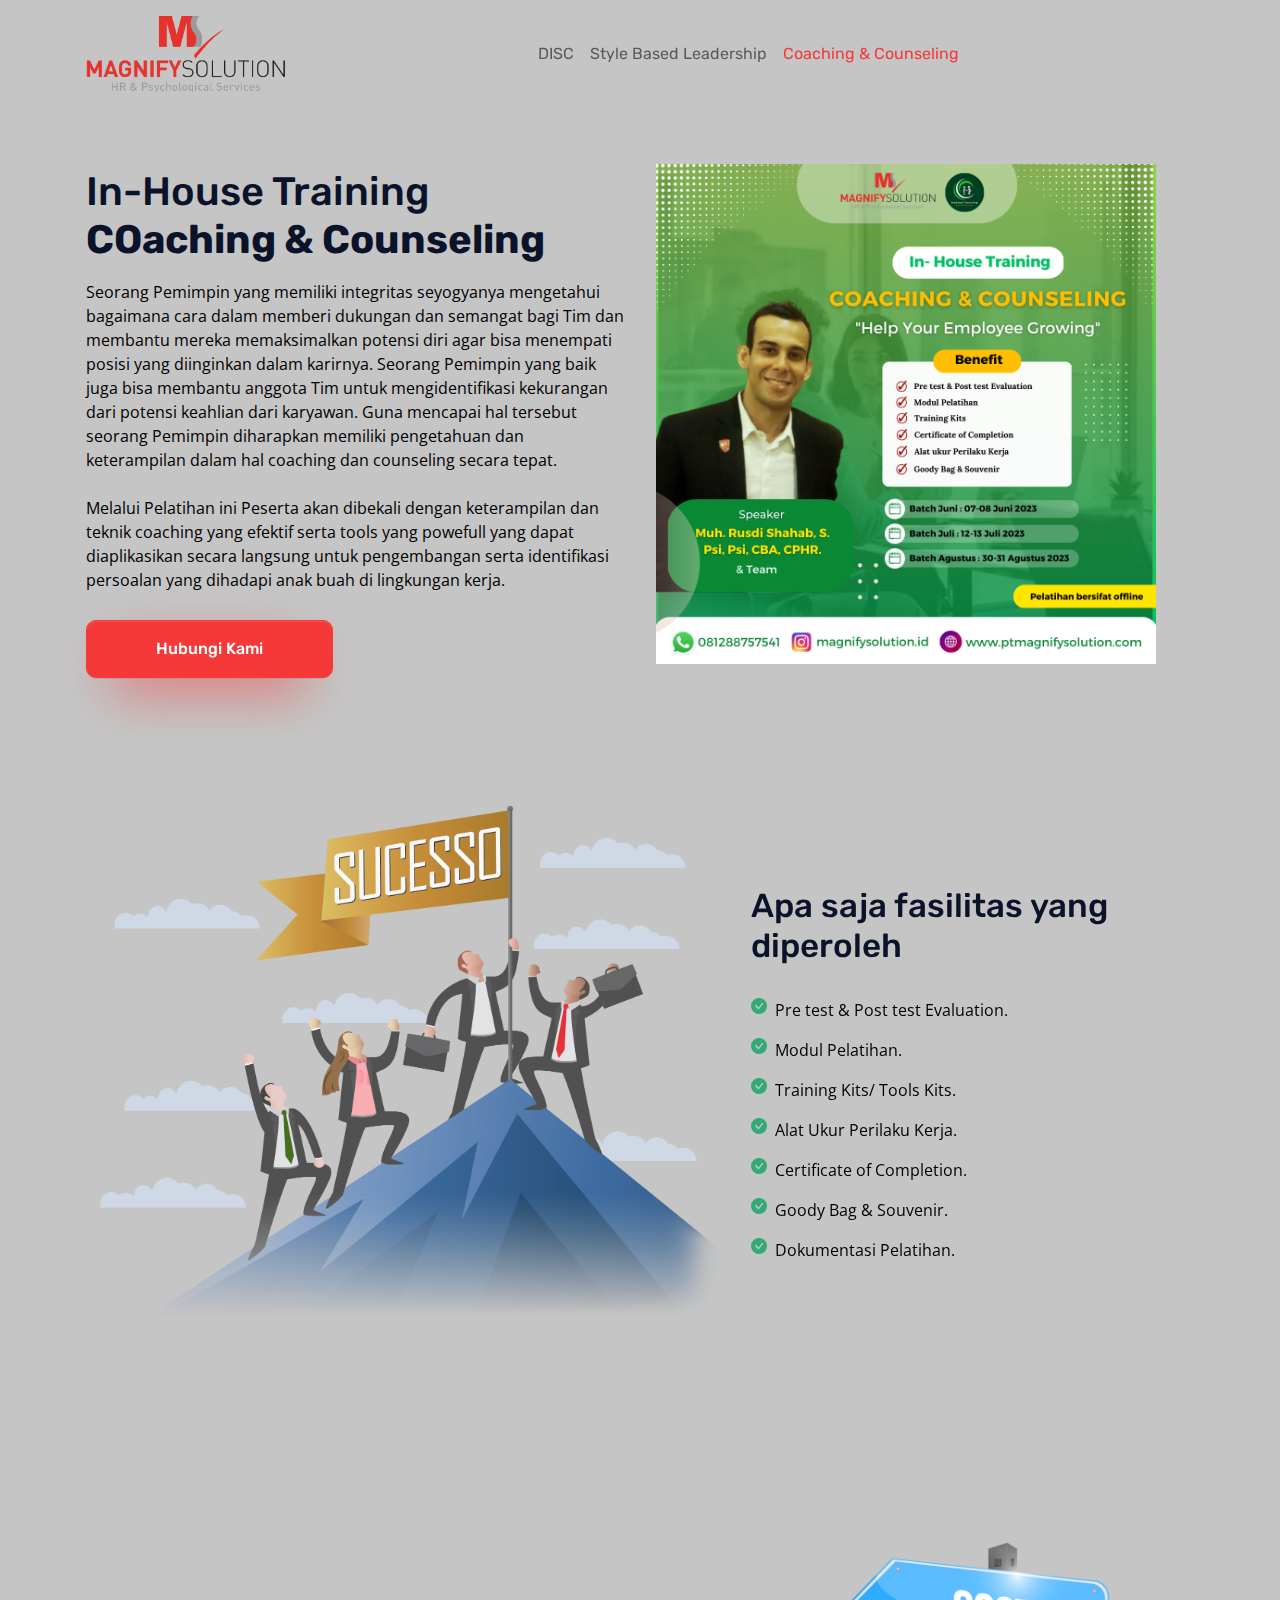
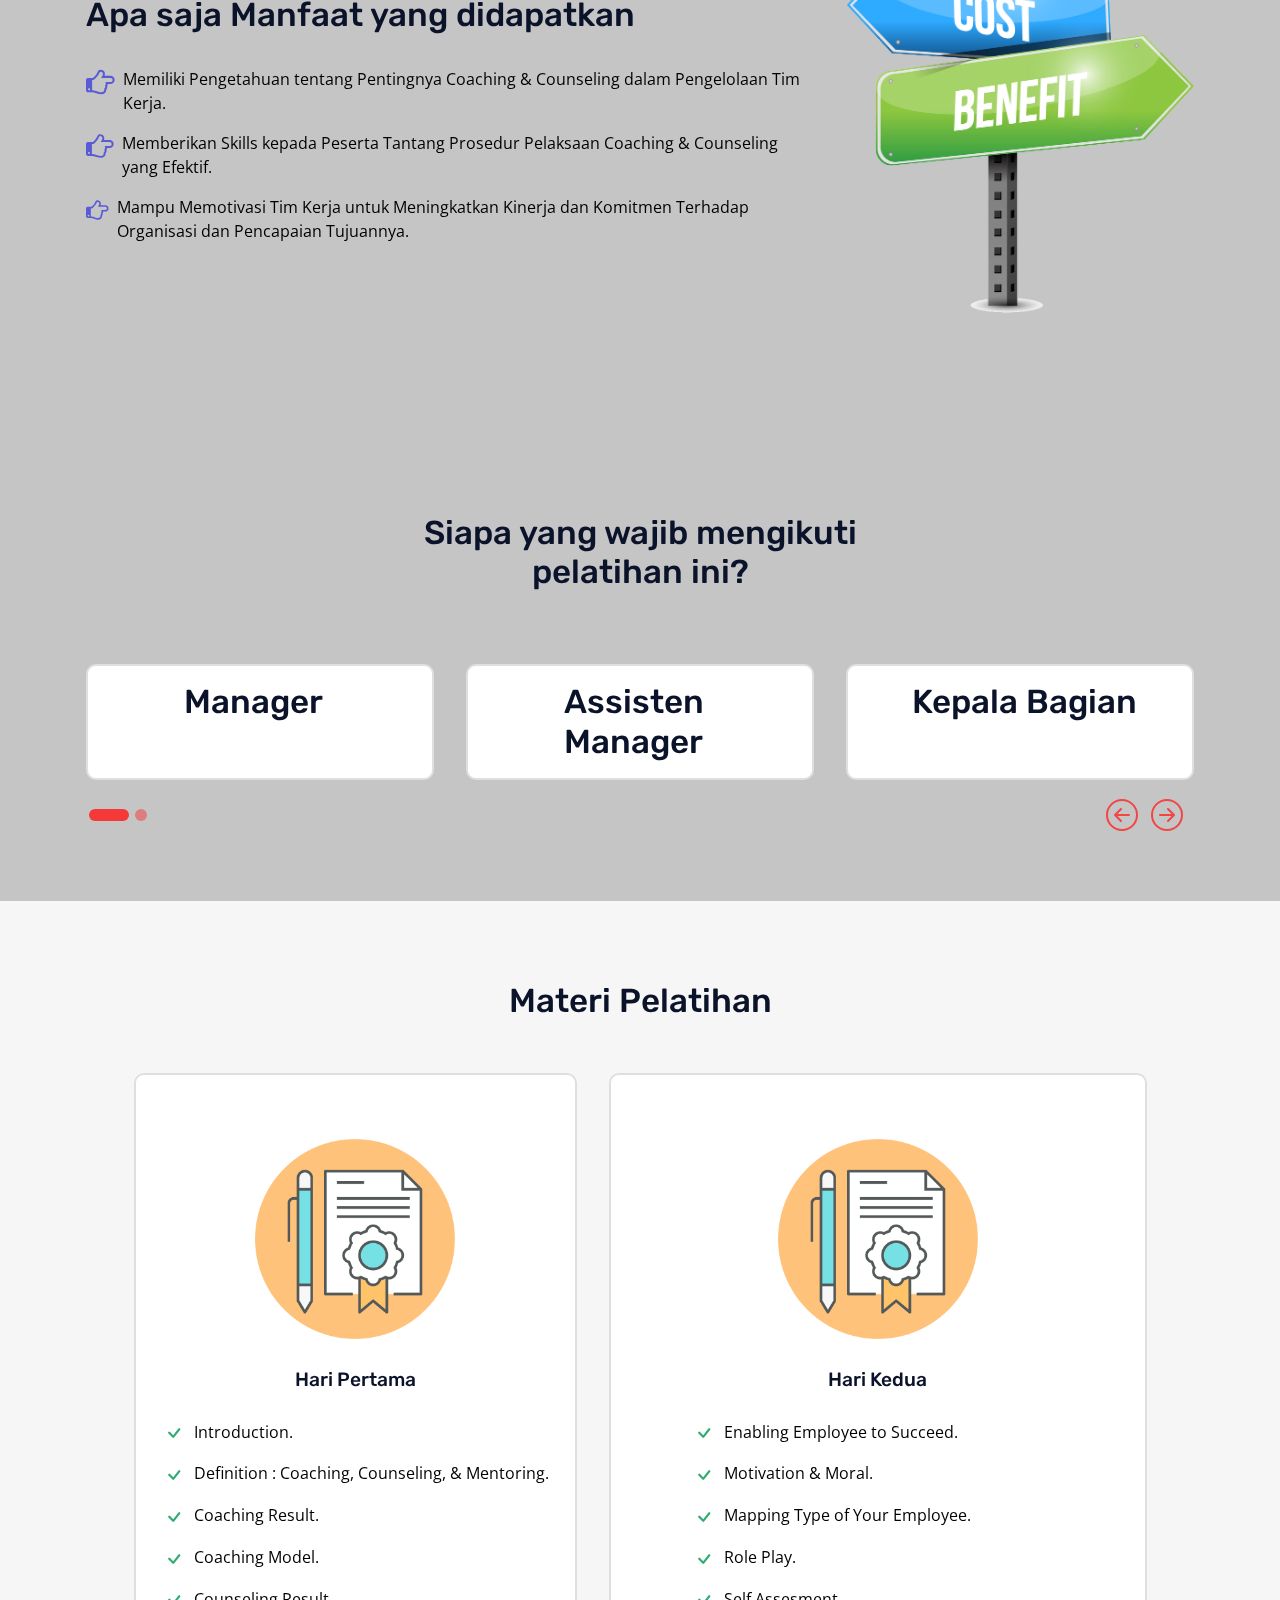
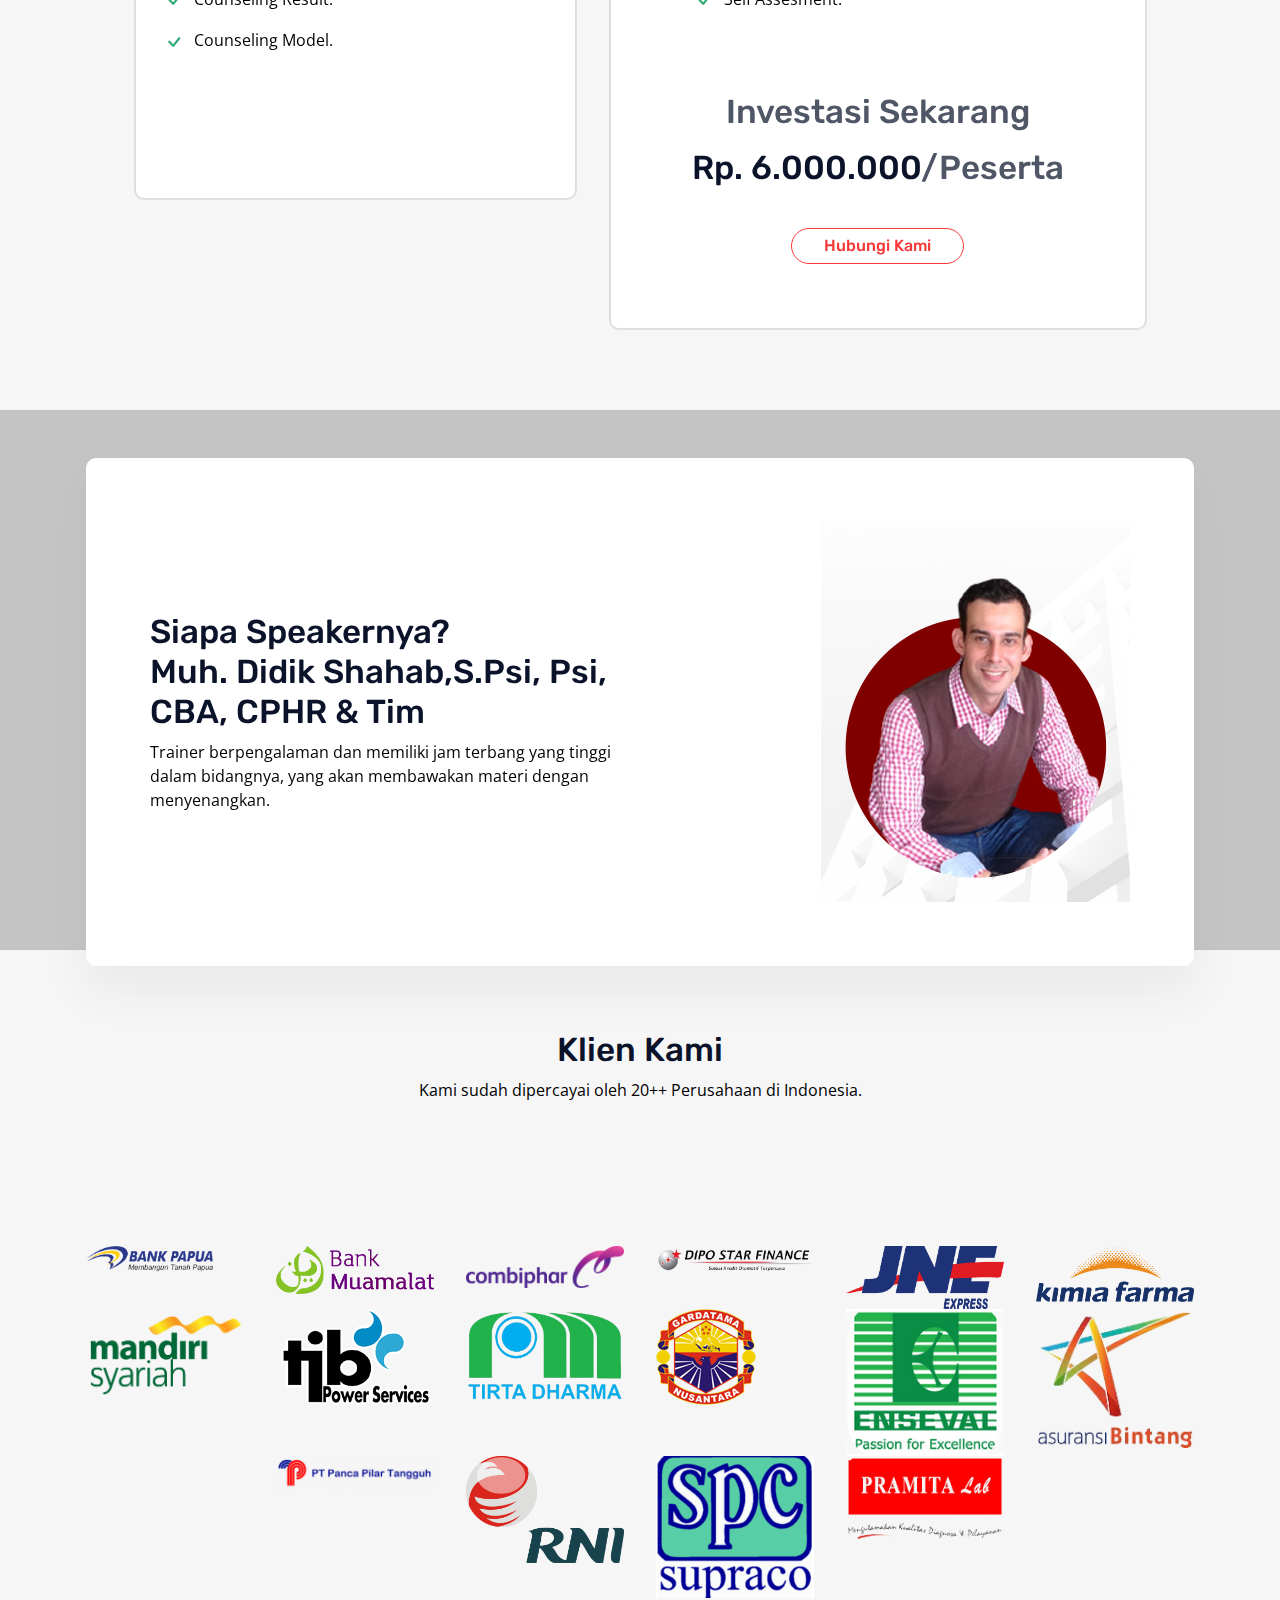
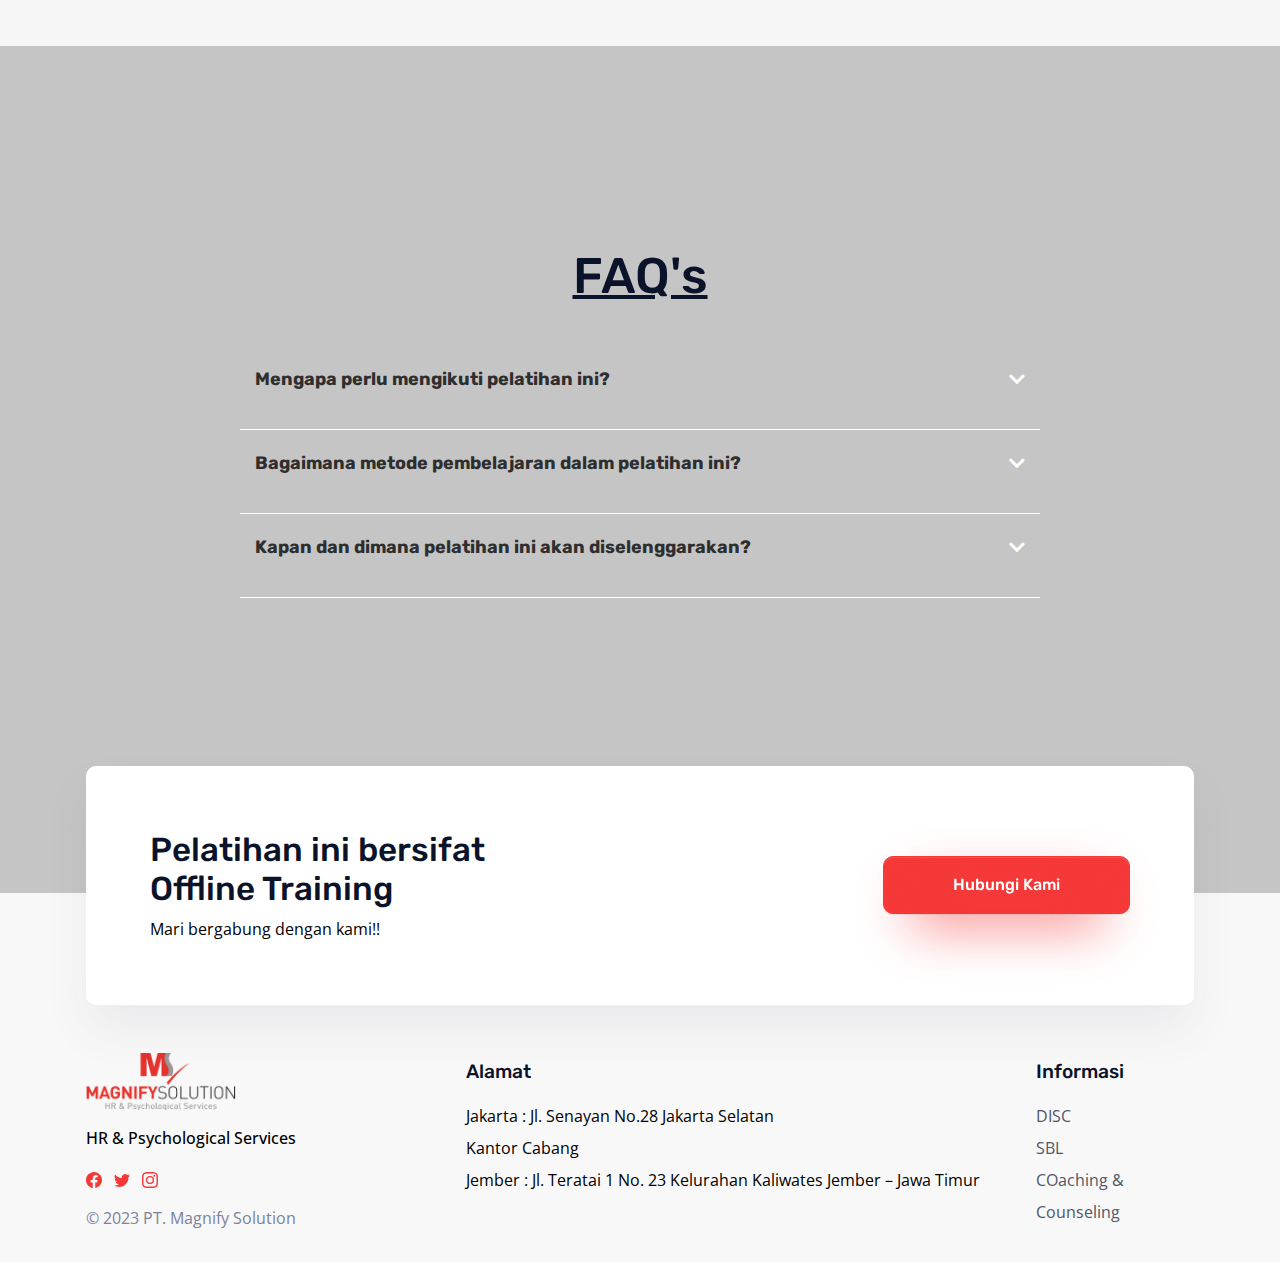
==== cc.html @ 86e36650 "one" ====
<!DOCTYPE html>
<html lang="en-US" dir="ltr">

<head>
  <meta charset="utf-8">
  <meta http-equiv="X-UA-Compatible" content="IE=edge">
  <meta name="viewport" content="width=device-width, initial-scale=1">


  <!-- ===============================================-->
  <!--    Document Title-->
  <!-- ===============================================-->
  <title>PT. Magnify Solution | HR & Psychological Services</title>


  <!-- ===============================================-->
  <!--    Favicons-->
  <!-- ===============================================-->
  <!-- fontawasome cdn -->
  <link rel="stylesheet" href="https://cdnjs.cloudflare.com/ajax/libs/font-awesome/5.15.1/css/all.min.css" />
  <!-- google font -->
  <link href="https://fonts.googleapis.com/css2?family=Open+Sans&display=swap" rel="stylesheet">
  <link rel="apple-touch-icon" sizes="180x180" href="assets/img/favicons/apple-touch-icon.png">
  <link rel="icon" type="image/png" sizes="32x32" href="assets/img/favicons/favicon-32x32.png">
  <link rel="icon" type="image/png" sizes="16x16" href="assets/img/favicons/favicon-16x16.png">
  <link rel="shortcut icon" type="image/x-icon" href="assets/img/favicons/logo1.png">
  <link rel="manifest" href="assets/img/favicons/manifest.json">
  <meta name="msapplication-TileImage" content="assets/img/favicons/mstile-150x150.png">
  <meta name="theme-color" content="#ffffff">


  <!-- ===============================================-->
  <!--    Stylesheets-->
  <!-- ===============================================-->
  <link href="assets/css/theme.css" rel="stylesheet" />
  <link rel="stylesheet" href="assets/css/style.css">

</head>


  <body>
    <!-- ===============================================-->
    <!--    Main Content-->
    <!-- ===============================================-->
    <main class="main" id="top">
      <nav class="navbar navbar-expand-lg navbar-light fixed-top py-3" data-navbar-on-scroll="data-navbar-on-scroll">
        <div class="container"><a class="navbar-brand" href="#"><img src="assets/img/icons/logo1.png" alt="" width="200" /></a><button class="navbar-toggler collapsed" type="button" data-bs-toggle="collapse" data-bs-target="#navbarSupportedContent" aria-controls="navbarSupportedContent" aria-expanded="false" aria-label="Toggle navigation"><span class="navbar-toggler-icon"></span></button>
          <div class="collapse navbar-collapse" id="navbarSupportedContent">
            <ul class="navbar-nav mx-auto border-bottom border-lg-bottom-0 pt-2 pt-lg-0">
              <li class="nav-item"><a class="nav-link" href="index.html">DISC</a></li>
              <li class="nav-item"><a class="nav-link"  href="sbl.html">Style Based Leadership</a></li>
              <li class="nav-item"><a class="nav-link active active" aria-current="page" href="cc.html">Coaching & Counseling </a></li>
            </ul>
          </div>
        </div>
      </nav>


      <!-- ============================================-->
      <!-- <section> begin ============================-->
      <section class="pb-6">

        <div class="container">
          <div class="row flex-center">
            
            <div class="col-md-7 col-lg-6 mt-5 text-center text-md-start">
              <h1 class="fw-medium">In-House Training <br> <span class="fw-bold">COaching & Counseling</span></h1>
              <p class="mt-3 mb-4">     Seorang Pemimpin yang memiliki integritas seyogyanya mengetahui bagaimana cara dalam memberi dukungan dan semangat bagi Tim dan membantu mereka memaksimalkan potensi diri agar bisa menempati posisi yang diinginkan dalam karirnya. Seorang Pemimpin yang baik juga bisa membantu anggota Tim untuk mengidentifikasi kekurangan dari potensi keahlian dari karyawan. Guna mencapai  hal tersebut seorang Pemimpin diharapkan memiliki pengetahuan dan keterampilan  dalam hal coaching dan counseling secara tepat. 
                <br> <br> Melalui Pelatihan ini Peserta akan dibekali dengan keterampilan dan teknik coaching yang efektif  serta tools yang powefull  yang dapat diaplikasikan secara langsung untuk pengembangan serta identifikasi persoalan yang dihadapi anak buah di lingkungan kerja. </p><a class="btn btn-lg btn-danger hover-top btn-glow" href="https://bit.ly/cs-magnifysolution">Hubungi Kami </a>
            </div>
            <div class="col-lg-6 col-md-5 mt-4 order-md-1"><img class="img-fluid" src="assets/img/illustrations/5.png" alt="" width="500px"  /></div>
          </div>
        </div>
        <!-- end of .container-->

      </section>
      <!-- <section> close ============================-->
      <!-- ============================================-->




      <!-- ============================================-->
      <!-- <section> begin ============================-->
      <!-- <section class="py-4">

        <div class="container">
          <div class="card py-5 border-0 shadow-sm">
            <div class="card-body">
              <div class="row">
                <div class="col-4">
                  <div class="border-end d-flex justify-content-md-center">
                    <div class="mx-2 mx-md-0 me-md-5">
                      <div class="badge badge-circle bg-soft-danger">
                        <svg class="bi bi-person-fill" xmlns="http://www.w3.org/2000/svg" width="24" height="24" fill="#F53838" viewBox="0 0 16 16">
                          <path d="M3 14s-1 0-1-1 1-4 6-4 6 3 6 4-1 1-1 1H3zm5-6a3 3 0 1 0 0-6 3 3 0 0 0 0 6z"></path>
                        </svg>
                      </div>
                    </div>
                    <div>
                      <p class="fw-bolder text-1000 mb-0">90+ </p>
                      <p class="mb-0">Users </p>
                    </div>
                  </div>
                </div>
                <div class="col-4">
                  <div class="border-end d-flex justify-content-md-center">
                    <div class="mx-2 mx-md-0 me-md-5">
                      <div class="badge badge-circle bg-soft-danger">
                        <svg class="bi bi-geo-alt-fill" xmlns="http://www.w3.org/2000/svg" width="24" height="24" fill="#F53838" viewBox="0 0 16 16">
                          <path d="M8 16s6-5.686 6-10A6 6 0 0 0 2 6c0 4.314 6 10 6 10zm0-7a3 3 0 1 1 0-6 3 3 0 0 1 0 6z"></path>
                        </svg>
                      </div>
                    </div>
                    <div>
                      <p class="fw-bolder text-1000 mb-0">30+ </p>
                      <p class="mb-0">Users </p>
                    </div>
                  </div>
                </div>
                <div class="col-4">
                  <div class="d-flex justify-content-md-center">
                    <div class="mx-2 mx-md-0 me-md-5">
                      <div class="badge badge-circle bg-soft-danger">
                        <svg class="bi bi-hdd-stack-fill" xmlns="http://www.w3.org/2000/svg" width="24" height="24" fill="#F53838" viewBox="0 0 16 16">
                          <path d="M2 9a2 2 0 0 0-2 2v1a2 2 0 0 0 2 2h12a2 2 0 0 0 2-2v-1a2 2 0 0 0-2-2H2zm.5 3a.5.5 0 1 1 0-1 .5.5 0 0 1 0 1zm2 0a.5.5 0 1 1 0-1 .5.5 0 0 1 0 1zM2 2a2 2 0 0 0-2 2v1a2 2 0 0 0 2 2h12a2 2 0 0 0 2-2V4a2 2 0 0 0-2-2H2zm.5 3a.5.5 0 1 1 0-1 .5.5 0 0 1 0 1zm2 0a.5.5 0 1 1 0-1 .5.5 0 0 1 0 1z"></path>
                        </svg>
                      </div>
                    </div>
                    <div>
                      <p class="fw-bolder text-1000 mb-0">50+ </p>
                      <p class="mb-0">Users </p>
                    </div>
                  </div>
                </div>
              </div>
            </div>
          </div>
        </div>
        end of .container -->

      </section>
      <!-- <section> close ============================-->
      <!-- ============================================-->




      <!-- ============================================-->
      <!-- <section> begin ============================-->
      <section class="pt-4 pt-md-6">

        <div class="container">
          <div class="row align-items-center">
            <div class="col-md-5 col-lg-7 text-lg-center"><img class="img-fluid mb-5 mb-md-0" src="assets/img/illustrations/2b.png" alt="" /></div>
            <div class="col-md-7 col-lg-5 text-center text-md-start">
              <h2>Apa saja fasilitas yang diperoleh</h2> <br>
              <div class="d-flex">
                <svg class="bi bi-check-circle-fill" xmlns="http://www.w3.org/2000/svg" width="16" height="16" fill="#2FAB73" viewBox="0 0 16 16">
                  <path d="M16 8A8 8 0 1 1 0 8a8 8 0 0 1 16 0zm-3.97-3.03a.75.75 0 0 0-1.08.022L7.477 9.417 5.384 7.323a.75.75 0 0 0-1.06 1.06L6.97 11.03a.75.75 0 0 0 1.079-.02l3.992-4.99a.75.75 0 0 0-.01-1.05z"></path>
                </svg>
                <p class="ms-2">Pre test & Post test Evaluation.</p>
              </div>
              <div class="d-flex">
                <svg class="bi bi-check-circle-fill" xmlns="http://www.w3.org/2000/svg" width="16" height="16" fill="#2FAB73" viewBox="0 0 16 16">
                  <path d="M16 8A8 8 0 1 1 0 8a8 8 0 0 1 16 0zm-3.97-3.03a.75.75 0 0 0-1.08.022L7.477 9.417 5.384 7.323a.75.75 0 0 0-1.06 1.06L6.97 11.03a.75.75 0 0 0 1.079-.02l3.992-4.99a.75.75 0 0 0-.01-1.05z"></path>
                </svg>
                <p class="ms-2">Modul Pelatihan.</p>
              </div>
              <div class="d-flex">
                <svg class="bi bi-check-circle-fill" xmlns="http://www.w3.org/2000/svg" width="16" height="16" fill="#2FAB73" viewBox="0 0 16 16">
                  <path d="M16 8A8 8 0 1 1 0 8a8 8 0 0 1 16 0zm-3.97-3.03a.75.75 0 0 0-1.08.022L7.477 9.417 5.384 7.323a.75.75 0 0 0-1.06 1.06L6.97 11.03a.75.75 0 0 0 1.079-.02l3.992-4.99a.75.75 0 0 0-.01-1.05z"></path>
                </svg>
                <p class="ms-2">Training Kits/ Tools Kits.</p>
              </div>
              <div class="d-flex">
                <svg class="bi bi-check-circle-fill" xmlns="http://www.w3.org/2000/svg" width="16" height="16" fill="#2FAB73" viewBox="0 0 16 16">
                  <path d="M16 8A8 8 0 1 1 0 8a8 8 0 0 1 16 0zm-3.97-3.03a.75.75 0 0 0-1.08.022L7.477 9.417 5.384 7.323a.75.75 0 0 0-1.06 1.06L6.97 11.03a.75.75 0 0 0 1.079-.02l3.992-4.99a.75.75 0 0 0-.01-1.05z"></path>
                </svg>
                <p class="ms-2">Alat Ukur Perilaku Kerja.</p>
              </div>
              <div class="d-flex">
                <svg class="bi bi-check-circle-fill" xmlns="http://www.w3.org/2000/svg" width="16" height="16" fill="#2FAB73" viewBox="0 0 16 16">
                  <path d="M16 8A8 8 0 1 1 0 8a8 8 0 0 1 16 0zm-3.97-3.03a.75.75 0 0 0-1.08.022L7.477 9.417 5.384 7.323a.75.75 0 0 0-1.06 1.06L6.97 11.03a.75.75 0 0 0 1.079-.02l3.992-4.99a.75.75 0 0 0-.01-1.05z"></path>
                </svg>
                <p class="ms-2">Certificate of Completion.</p>
              </div>
              <div class="d-flex">
                <svg class="bi bi-check-circle-fill" xmlns="http://www.w3.org/2000/svg" width="16" height="16" fill="#2FAB73" viewBox="0 0 16 16">
                  <path d="M16 8A8 8 0 1 1 0 8a8 8 0 0 1 16 0zm-3.97-3.03a.75.75 0 0 0-1.08.022L7.477 9.417 5.384 7.323a.75.75 0 0 0-1.06 1.06L6.97 11.03a.75.75 0 0 0 1.079-.02l3.992-4.99a.75.75 0 0 0-.01-1.05z"></path>
                </svg>
                <p class="ms-2">Goody Bag & Souvenir.</p>
              </div>
              <div class="d-flex">
                <svg class="bi bi-check-circle-fill" xmlns="http://www.w3.org/2000/svg" width="16" height="16" fill="#2FAB73" viewBox="0 0 16 16">
                  <path d="M16 8A8 8 0 1 1 0 8a8 8 0 0 1 16 0zm-3.97-3.03a.75.75 0 0 0-1.08.022L7.477 9.417 5.384 7.323a.75.75 0 0 0-1.06 1.06L6.97 11.03a.75.75 0 0 0 1.079-.02l3.992-4.99a.75.75 0 0 0-.01-1.05z"></path>
                </svg>
                <p class="ms-2">Dokumentasi Pelatihan.</p>
              </div>
            </div>
          </div>
        </div>
        <!-- end of .container-->

      </section>
      <!-- <section> close ============================-->
      <!-- ============================================-->

      <section class="pt-4 pt-md-6">

        <div class="container">
          <div class="row align-items-center">
            <div class="col-md-7 col-lg-8 text-md-start">
              <h2>Apa saja Manfaat yang didapatkan</h2> <br>
              <div class="d-flex">
                
                <svg xmlns="http://www.w3.org/2000/svg" width="30" height="30" viewBox="0 0 1792 1792" id="Hand">
                  <path d="M256 1344q0-26-19-45t-45-19-45 19-19 45 19 45 45 19 45-19 19-45zm1408-576q0-51-39-89.5t-89-38.5H960q0-20 15-48.5t33-55 33-68 15-84.5q0-67-44.5-97.5T896 256q-24 0-90 139-24 44-37 65-40 64-112 145-71 81-101 106-69 57-140 57h-32v640h32q72 0 167 32t193.5 64 179.5 32q189 0 189-167 0-26-5-56 30-16 47.5-52.5t17.5-73.5-18-69q53-50 53-119 0-25-10-55.5t-25-47.5h331q52 0 90-38t38-90zm128-1q0 105-75.5 181t-180.5 76h-169q-4 62-37 119 3 21 3 43 0 101-60 178 1 139-85 219.5T961 1664q-133 0-322-69-164-59-223-59H128q-53 0-90.5-37.5T0 1408V768q0-53 37.5-90.5T128 640h288q10 0 21.5-4.5t23.5-14 22.5-18 24-22.5 20.5-21.5 19-21.5 14-17q65-74 100-129 13-21 33-62t37-72 40.5-63 55-49.5T896 128q125 0 206.5 67t81.5 189q0 68-22 128h374q104 0 180 76t76 179z" fill="#595bd4" class="color000000 svgShape"></path></svg>
                <p class="ms-2">Memiliki Pengetahuan tentang Pentingnya Coaching & Counseling dalam Pengelolaan Tim Kerja.</p>
              </div>
              <div class="d-flex">
                <svg xmlns="http://www.w3.org/2000/svg" width="30" height="30" viewBox="0 0 1792 1792" id="Hand">
                  <path d="M256 1344q0-26-19-45t-45-19-45 19-19 45 19 45 45 19 45-19 19-45zm1408-576q0-51-39-89.5t-89-38.5H960q0-20 15-48.5t33-55 33-68 15-84.5q0-67-44.5-97.5T896 256q-24 0-90 139-24 44-37 65-40 64-112 145-71 81-101 106-69 57-140 57h-32v640h32q72 0 167 32t193.5 64 179.5 32q189 0 189-167 0-26-5-56 30-16 47.5-52.5t17.5-73.5-18-69q53-50 53-119 0-25-10-55.5t-25-47.5h331q52 0 90-38t38-90zm128-1q0 105-75.5 181t-180.5 76h-169q-4 62-37 119 3 21 3 43 0 101-60 178 1 139-85 219.5T961 1664q-133 0-322-69-164-59-223-59H128q-53 0-90.5-37.5T0 1408V768q0-53 37.5-90.5T128 640h288q10 0 21.5-4.5t23.5-14 22.5-18 24-22.5 20.5-21.5 19-21.5 14-17q65-74 100-129 13-21 33-62t37-72 40.5-63 55-49.5T896 128q125 0 206.5 67t81.5 189q0 68-22 128h374q104 0 180 76t76 179z" fill="#595bd4" class="color000000 svgShape"></path></svg>
                <p class="ms-2">Memberikan Skills kepada Peserta Tantang Prosedur Pelaksaan Coaching & Counseling yang Efektif.</p>
              </div>
              <div class="d-flex">
                <svg xmlns="http://www.w3.org/2000/svg" width="30" height="30" viewBox="0 0 1792 1792" id="Hand">
                  <path d="M256 1344q0-26-19-45t-45-19-45 19-19 45 19 45 45 19 45-19 19-45zm1408-576q0-51-39-89.5t-89-38.5H960q0-20 15-48.5t33-55 33-68 15-84.5q0-67-44.5-97.5T896 256q-24 0-90 139-24 44-37 65-40 64-112 145-71 81-101 106-69 57-140 57h-32v640h32q72 0 167 32t193.5 64 179.5 32q189 0 189-167 0-26-5-56 30-16 47.5-52.5t17.5-73.5-18-69q53-50 53-119 0-25-10-55.5t-25-47.5h331q52 0 90-38t38-90zm128-1q0 105-75.5 181t-180.5 76h-169q-4 62-37 119 3 21 3 43 0 101-60 178 1 139-85 219.5T961 1664q-133 0-322-69-164-59-223-59H128q-53 0-90.5-37.5T0 1408V768q0-53 37.5-90.5T128 640h288q10 0 21.5-4.5t23.5-14 22.5-18 24-22.5 20.5-21.5 19-21.5 14-17q65-74 100-129 13-21 33-62t37-72 40.5-63 55-49.5T896 128q125 0 206.5 67t81.5 189q0 68-22 128h374q104 0 180 76t76 179z" fill="#595bd4" class="color000000 svgShape"></path></svg>
                <p class="ms-2">Mampu Memotivasi Tim Kerja untuk Meningkatkan Kinerja dan Komitmen Terhadap Organisasi dan Pencapaian Tujuannya.</p>
              </div>
            </div>
            <div class="col-md-5 col-lg-4 text-lg-center"><img class="img-fluid mb-5 mb-md-0" src="assets/img/illustrations/2a.png" alt="" /></div>
          </div>
        </div>
        <!-- end of .container-->
     
      </section>
      <!-- <section> close ============================-->
      <!-- ============================================-->

<!-- ============================================-->
      <!-- <section> begin ============================-->
        <section class="py-7">

          <div class="container">
            <div class="row flex-center">
              <div class="col-md-8 col-lg-5 text-center">
                <h2>Siapa yang wajib mengikuti pelatihan ini?</h2>
              </div>
            </div>
            <div class="carousel slide pt-6" id="carouselExampleDark" data-bs-ride="carousel">
              <div class="carousel-inner">
                <div class="carousel-item active" data-bs-interval="10000">
                  <div class="row h-100">
                    
                    <div class="col-md-4 mb-3 mb-md-0">
                      <div class="card h-100">
                        <div class="card-body">
                              <div class="flex-10 ms-7">
                                <h2 class="mb-0 fs--8 text-1000 fw-medium">Manager</h2>
                              </div>
                        </div>
                      </div>
                    </div>

                    <div class="col-md-4 mb-3 mb-md-0">
                      <div class="card h-100">
                        <div class="card-body">
                              <div class="flex-10 ms-7">
                                <h2 class="mb-0 fs--8 text-1000 fw-medium">Assisten Manager</h2>
                              </div>
                        </div>
                      </div>
                    </div>

                    <div class="col-md-4 mb-3 mb-md-0">
                      <div class="card h-100">
                        <div class="card-body">
                              <div class="flex-10 ms-5">
                                <h2 class="mb-0 fs--8 text-1000 fw-medium">Kepala Bagian</h2>
                              </div>
                        </div>
                      </div>
                    </div>
                    
                  </div>
                </div>
                <div class="carousel-item" data-bs-interval="2000">
                  <div class="row h-100">

                    <div class="col-md-4 mb-3 mb-md-0">
                      <div class="card h-100">
                        <div class="card-body">
                              <div class="flex-10 ms-8">
                                <h2 class="mb-0 fs--8 text-1000 fw-medium">HRD</h2>
                              </div>
                        </div>
                      </div>
                    </div>

                    <div class="col-md-4 mb-3 mb-md-0">
                      <div class="card h-100">
                        <div class="card-body">
                              <div class="flex-10 ms-7">
                                <h2 class="mb-0 fs--8 text-1000 fw-medium">Supervisor</h2>
                              </div>
                        </div>
                      </div>
                    </div>

                    <div class="col-md-4 mb-3 mb-md-0">
                      <div class="card h-100">
                        <div class="card-body">
                              <div class="flex-10 ms-7">
                                <h2 class="mb-0 fs--8 text-1000 fw-medium">Karyawan</h2>
                              </div>
                        </div>
                      </div>
                    </div>

                  </div>
                </div>
                
              </div>
              <div class="row px-3 px-md-0 mt-4">
                <div class="col-6 position-relative">
                  <ol class="carousel-indicators">
                    <li class="active" data-bs-target="#carouselExampleDark" data-bs-slide-to="0"></li>
                    <li data-bs-target="#carouselExampleDark" data-bs-slide-to="1"></li>
                  </ol>
                </div>
                <div class="col-6 position-relative"><a class="carousel-control-prev carousel-icon z-index-2" href="#carouselExampleDark" role="button" data-bs-slide="prev"><span class="carousel-control-prev-icon" aria-hidden="true"></span><span class="visually-hidden">Previous</span></a><a class="carousel-control-next carousel-icon z-index-2" href="#carouselExampleDark" role="button" data-bs-slide="next"><span class="carousel-control-next-icon" aria-hidden="true"></span><span class="visually-hidden">Next</span></a></div>
              </div>
            </div>
          </div>
          <!-- end of .container-->
  
        </section>
        <!-- <section> close ============================-->
        <!-- ============================================-->

      <!-- ============================================-->
      <!-- <section> begin ============================-->
      <section class="bg-100 py-7">

        <div class="container-lg">
          <div class="row justify-content-center">
            <div class="col-md-8 col-lg-5 text-center mb-3">
              <h2>Materi Pelatihan</h2>
            </div>
          </div>
          <div class="row h-100 justify-content-center">

            <div class="col-md-5 pt-4 px-md-2 px-lg-3">
              <div class="card h-230">
                <div class="card-body d-flex flex-column justify-content-around mx-auto">
                  <div class="text-center pt-5"><img class="img-fluid" src="assets/img/icons/pricing1.png" width="200" alt="" />
                    <h5 class="my-4">Hari Pertama</h5>
                  </div>
                  <ul class="list-unstyled">
                    <li class="mb-3"><span class="me-2">
                        <svg class="bi bi-check" xmlns="http://www.w3.org/2000/svg" width="24" height="24" fill="#2FAB73" viewBox="0 0 16 16">
                          <path d="M10.97 4.97a.75.75 0 0 1 1.07 1.05l-3.99 4.99a.75.75 0 0 1-1.08.02L4.324 8.384a.75.75 0 1 1 1.06-1.06l2.094 2.093 3.473-4.425a.267.267 0 0 1 .02-.022z"></path>
                        </svg></span>Introduction.
                    </li>
                    <li class="mb-3"><span class="me-2">
                        <svg class="bi bi-check" xmlns="http://www.w3.org/2000/svg" width="24" height="24" fill="#2FAB73" viewBox="0 0 16 16">
                          <path d="M10.97 4.97a.75.75 0 0 1 1.07 1.05l-3.99 4.99a.75.75 0 0 1-1.08.02L4.324 8.384a.75.75 0 1 1 1.06-1.06l2.094 2.093 3.473-4.425a.267.267 0 0 1 .02-.022z"></path>
                        </svg></span>Definition : Coaching, Counseling, & Mentoring.
                    </li>
                    <li class="mb-3"><span class="me-2">
                        <svg class="bi bi-check" xmlns="http://www.w3.org/2000/svg" width="24" height="24" fill="#2FAB73" viewBox="0 0 16 16">
                          <path d="M10.97 4.97a.75.75 0 0 1 1.07 1.05l-3.99 4.99a.75.75 0 0 1-1.08.02L4.324 8.384a.75.75 0 1 1 1.06-1.06l2.094 2.093 3.473-4.425a.267.267 0 0 1 .02-.022z"></path>
                        </svg></span>Coaching Result.
                    </li>
                    <li class="mb-3"><span class="me-2">
                      <svg class="bi bi-check" xmlns="http://www.w3.org/2000/svg" width="24" height="24" fill="#2FAB73" viewBox="0 0 16 16">
                        <path d="M10.97 4.97a.75.75 0 0 1 1.07 1.05l-3.99 4.99a.75.75 0 0 1-1.08.02L4.324 8.384a.75.75 0 1 1 1.06-1.06l2.094 2.093 3.473-4.425a.267.267 0 0 1 .02-.022z"></path>
                      </svg></span>Coaching Model.
                  </li>
                  <li class="mb-3"><span class="me-2">
                    <svg class="bi bi-check" xmlns="http://www.w3.org/2000/svg" width="24" height="24" fill="#2FAB73" viewBox="0 0 16 16">
                      <path d="M10.97 4.97a.75.75 0 0 1 1.07 1.05l-3.99 4.99a.75.75 0 0 1-1.08.02L4.324 8.384a.75.75 0 1 1 1.06-1.06l2.094 2.093 3.473-4.425a.267.267 0 0 1 .02-.022z"></path>
                    </svg></span>Counseling Result.
                </li>
                <li class="mb-3"><span class="me-2">
                  <svg class="bi bi-check" xmlns="http://www.w3.org/2000/svg" width="24" height="24" fill="#2FAB73" viewBox="0 0 16 16">
                    <path d="M10.97 4.97a.75.75 0 0 1 1.07 1.05l-3.99 4.99a.75.75 0 0 1-1.08.02L4.324 8.384a.75.75 0 1 1 1.06-1.06l2.094 2.093 3.473-4.425a.267.267 0 0 1 .02-.022z"></path>
                  </svg></span>Counseling Model.
              </li>
                  </ul>
                  <div class="text-center my-5">
                    
                  </div>
                </div>
              </div>
            </div>

            <div class="col-md-6 pt-4 px-md-2 px-lg-3">
              <div class="card h-280">
                <div class="card-body d-flex flex-column justify-content-around mx-auto">
                  <div class="text-center pt-5"><img class="img-fluid" src="assets/img/icons/pricing1.png" width="200" alt="" />
                    <h5 class="my-4">Hari Kedua</h5>
                  </div>
                  <ul class="list-unstyled">
                    <li class="mb-3"><span class="me-2">
                        <svg class="bi bi-check" xmlns="http://www.w3.org/2000/svg" width="24" height="24" fill="#2FAB73" viewBox="0 0 16 16">
                          <path d="M10.97 4.97a.75.75 0 0 1 1.07 1.05l-3.99 4.99a.75.75 0 0 1-1.08.02L4.324 8.384a.75.75 0 1 1 1.06-1.06l2.094 2.093 3.473-4.425a.267.267 0 0 1 .02-.022z"></path>
                        </svg></span>Enabling Employee to Succeed.
                    </li>
                    <li class="mb-3"><span class="me-2">
                        <svg class="bi bi-check" xmlns="http://www.w3.org/2000/svg" width="24" height="24" fill="#2FAB73" viewBox="0 0 16 16">
                          <path d="M10.97 4.97a.75.75 0 0 1 1.07 1.05l-3.99 4.99a.75.75 0 0 1-1.08.02L4.324 8.384a.75.75 0 1 1 1.06-1.06l2.094 2.093 3.473-4.425a.267.267 0 0 1 .02-.022z"></path>
                        </svg></span>Motivation & Moral.
                    </li>
                    <li class="mb-3"><span class="me-2">
                        <svg class="bi bi-check" xmlns="http://www.w3.org/2000/svg" width="24" height="24" fill="#2FAB73" viewBox="0 0 16 16">
                          <path d="M10.97 4.97a.75.75 0 0 1 1.07 1.05l-3.99 4.99a.75.75 0 0 1-1.08.02L4.324 8.384a.75.75 0 1 1 1.06-1.06l2.094 2.093 3.473-4.425a.267.267 0 0 1 .02-.022z"></path>
                        </svg></span>Mapping Type of Your Employee.
                    </li>
                    <li class="mb-3"><span class="me-2">
                      <svg class="bi bi-check" xmlns="http://www.w3.org/2000/svg" width="24" height="24" fill="#2FAB73" viewBox="0 0 16 16">
                        <path d="M10.97 4.97a.75.75 0 0 1 1.07 1.05l-3.99 4.99a.75.75 0 0 1-1.08.02L4.324 8.384a.75.75 0 1 1 1.06-1.06l2.094 2.093 3.473-4.425a.267.267 0 0 1 .02-.022z"></path>
                      </svg></span>Role Play.
                    </li>
                  <li class="mb-3"><span class="me-2">
                    <svg class="bi bi-check" xmlns="http://www.w3.org/2000/svg" width="24" height="24" fill="#2FAB73" viewBox="0 0 16 16">
                      <path d="M10.97 4.97a.75.75 0 0 1 1.07 1.05l-3.99 4.99a.75.75 0 0 1-1.08.02L4.324 8.384a.75.75 0 1 1 1.06-1.06l2.094 2.093 3.473-4.425a.267.267 0 0 1 .02-.022z"></path>
                    </svg></span>Self Assesment.
                  </li>
                  </ul>
                  
                  <div class="text-center my-5">
                    <h2 class="mb-3"><span class="text-900">Investasi Sekarang</span></h2>
                    <h2 class="mb-3">Rp. 6.000.000<span class="text-900">/Peserta</span></h2> <br> <a class="btn btn-outline-danger rounded-pill" href="https://bit.ly/cs-magnifysolution">Hubungi Kami </a>
                  </div>
                </div>
              </div>
            </div>

          </div>
        </div>
        <!-- end of .container-->

      </section>
      <!-- <section> close ============================-->
      <!-- ============================================-->


      <!-- ============================================-->
      <!-- <section> begin ============================-->
        <section class="py-5 z-index-1" style="margin-bottom: -10rem">

          <div class="container">
            <div class="card py-5 px-5 border-0 shadow-sm">
              <div class="card-body">
                <div class="row flex-center">
                  <div class="col-12 col-lg-6 text-lg-start">
                    <h2>Siapa Speakernya? <br />Muh. Didik Shahab,S.Psi, Psi, CBA, CPHR & Tim</h2>
                    <p class="mb-lg-0">Trainer berpengalaman dan memiliki jam terbang yang tinggi dalam bidangnya, yang akan membawakan materi dengan menyenangkan.</p>
                  </div>
                  <div class="col-12 col-lg-6 text-lg-end"><img class="img-fluid mb-5 mb-md-0" src="assets/img/gallery/Profil PT MAGNIFY SOLUTION.png" alt="" /></div>
                </div>
              </div>
            </div>
          </div>
  
        </section>
        <!-- <section> close ============================-->
        <!-- ============================================ -->

<br><br><br><br>



      <!-- ============================================-->
      <!-- <section> begin ============================-->
      <section class="bg-100 py-7 text-center">

        <div class="container">
          <div class="row justify-content-center">
            <div class="col-md-8 col-lg-5">
              <h2>Klien Kami</h2>
              <p>Kami sudah dipercayai oleh 20++ Perusahaan di Indonesia.</p>
            </div>
          </div>
        </div>
        <!-- end of .container-->

      </section>
      <!-- <section> close ============================-->
      <!-- ============================================-->


      <!-- ============================================-->
      <!-- <section> begin ============================-->
      <section class="py-5 bg-100">

        <div class="container">
          <div class="row justify-content-center">
            <div class="col-6 col-sm-4 col-md-2 mb-2 mb-md-0"><img class="img-fluid" src="assets/img/client/1.png" alt="" height="50" /></div>
            <div class="col-6 col-sm-4 col-md-2 mb-2 mb-md-0"><img class="img-fluid" src="assets/img/client/2.png" alt="" height="50" /></div>
            <div class="col-6 col-sm-4 col-md-2 mb-2 mb-md-0"><img class="img-fluid" src="assets/img/client/3.png" alt="" height="50" /></div>
            <div class="col-6 col-sm-4 col-md-2 mb-2 mb-sm-0"><img class="img-fluid" src="assets/img/client/4.png" alt="" height="50" /></div>
            <div class="col-6 col-sm-4 col-md-2 mb-2 mb-sm-0"><img class="img-fluid" src="assets/img/client/5.png" alt="" height="50" /></div>
            <div class="col-6 col-sm-4 col-md-2 mb-2 mb-sm-0"><img class="img-fluid" src="assets/img/client/6.png" alt="" height="50" /></div>
            <div class="col-6 col-sm-4 col-md-2 mb-2 mb-sm-0"><img class="img-fluid" src="assets/img/client/7.png" alt="" height="50" /></div>
            <div class="col-6 col-sm-4 col-md-2 mb-2 mb-sm-0"><img class="img-fluid" src="assets/img/client/8.png" alt="" height="50" /></div>
            <div class="col-6 col-sm-4 col-md-2 mb-2 mb-sm-0"><img class="img-fluid" src="assets/img/client/9.png" alt="" height="50" /></div>
            <div class="col-6 col-sm-4 col-md-2 mb-2 mb-sm-0"><img class="img-fluid" src="assets/img/client/10.png" alt="" height="50" /></div>
            <div class="col-6 col-sm-4 col-md-2 mb-2 mb-sm-0"><img class="img-fluid" src="assets/img/client/11.png" alt="" height="50" /></div>
            <div class="col-6 col-sm-4 col-md-2 mb-2 mb-sm-0"><img class="img-fluid" src="assets/img/client/12.png" alt="" height="50" /></div>
            <div class="col-6 col-sm-4 col-md-2 mb-2 mb-sm-0"><img class="img-fluid" src="assets/img/client/13.png" alt="" height="50" /></div>
            <div class="col-6 col-sm-4 col-md-2 mb-2 mb-sm-0"><img class="img-fluid" src="assets/img/client/14.png" alt="" height="50" /></div>
            <div class="col-6 col-sm-4 col-md-2 mb-2 mb-sm-0"><img class="img-fluid" src="assets/img/client/15.png" alt="" height="50" /></div>
            <div class="col-6 col-sm-4 col-md-2 mb-2 mb-sm-0"><img class="img-fluid" src="assets/img/client/16.png" alt="" height="50" /></div>
          </div>
        </div>
        <!-- end of .container-->

      </section>
      <!-- <section> close ============================-->
      <!-- ============================================-->




      <!-- ============================================-->
      <!-- <section> begin ============================-->
      <!-- <section class="py-7">

        <div class="container">
          <div class="row flex-center">
            <div class="col-md-8 col-lg-5 text-center">
              <h2>Trusted by Thousands of<br />Happy Customer</h2>
              <p>These are the stories of our customers who have joined us with great pleasure when using this crazy feature.</p>
            </div>
          </div>
          <div class="carousel slide pt-6" id="carouselExampleDark" data-bs-ride="carousel">
            <div class="carousel-inner">
              <div class="carousel-item active" data-bs-interval="10000">
                <div class="row h-100">
                  <div class="col-md-4 mb-3 mb-md-0">
                    <div class="card h-100">
                      <div class="card-body">
                        <div class="d-flex justify-content-between align-items-center">
                          <div class="d-flex align-items-center"><img class="img-fluid" src="assets/img/gallery/user-1.png" alt="" />
                            <div class="flex-1 ms-3">
                              <h6 class="mb-0 fs--1 text-1000 fw-medium">Viezh Robert</h6>
                              <p class="fs--2 fw-normal mb-0">arsaw, Poland</p>
                            </div>
                          </div>
                          <div class="d-flex align-items-center"><span class="text-900 me-3">4.5</span>
                            <svg class="bi bi-star-fill" xmlns="http://www.w3.org/2000/svg" width="16" height="16" fill="#FEA250" viewBox="0 0 16 16">
                              <path d="M3.612 15.443c-.386.198-.824-.149-.746-.592l.83-4.73L.173 6.765c-.329-.314-.158-.888.283-.95l4.898-.696L7.538.792c.197-.39.73-.39.927 0l2.184 4.327 4.898.696c.441.062.612.636.283.95l-3.523 3.356.83 4.73c.078.443-.36.79-.746.592L8 13.187l-4.389 2.256z"> </path>
                            </svg>
                          </div>
                        </div>
                        <p class="card-text pt-3">“Wow...I am very happy to use this VPN, it turned out to be more than my expectations and so far there have been no problems. LaslesVPN always the best”.</p>
                      </div>
                    </div>
                  </div>
                  <div class="col-md-4 mb-3 mb-md-0">
                    <div class="card h-100">
                      <div class="card-body">
                        <div class="d-flex justify-content-between align-items-center">
                          <div class="d-flex align-items-center"><img class="img-fluid" src="assets/img/gallery/user-2.png" alt="" />
                            <div class="flex-1 ms-3">
                              <h6 class="mb-0 fs--1 text-1000 fw-medium">Kim Young Jou</h6>
                              <p class="fs--2 fw-normal mb-0">Seoul, South Korea</p>
                            </div>
                          </div>
                          <div class="d-flex align-items-center"><span class="text-900 me-3">5</span>
                            <svg class="bi bi-star-fill" xmlns="http://www.w3.org/2000/svg" width="16" height="16" fill="#FEA250" viewBox="0 0 16 16">
                              <path d="M3.612 15.443c-.386.198-.824-.149-.746-.592l.83-4.73L.173 6.765c-.329-.314-.158-.888.283-.95l4.898-.696L7.538.792c.197-.39.73-.39.927 0l2.184 4.327 4.898.696c.441.062.612.636.283.95l-3.523 3.356.83 4.73c.078.443-.36.79-.746.592L8 13.187l-4.389 2.256z"> </path>
                            </svg>
                          </div>
                        </div>
                        <p class="card-text pt-3">“I like it because I like to travel far and still can connect with high speed.”</p>
                      </div>
                    </div>
                  </div>
                  <div class="col-md-4 mb-3 mb-md-0">
                    <div class="card h-100">
                      <div class="card-body">
                        <div class="d-flex justify-content-between align-items-center">
                          <div class="d-flex align-items-center"><img class="img-fluid" src="assets/img/gallery/user-3.png" alt="" />
                            <div class="flex-1 ms-3">
                              <h6 class="mb-0 fs--1 text-1000 fw-medium">Viezh Robert</h6>
                              <p class="fs--2 fw-normal mb-0">Shanxi, China</p>
                            </div>
                          </div>
                          <div class="d-flex align-items-center"><span class="text-900 me-3">4.8</span>
                            <svg class="bi bi-star-fill" xmlns="http://www.w3.org/2000/svg" width="16" height="16" fill="#FEA250" viewBox="0 0 16 16">
                              <path d="M3.612 15.443c-.386.198-.824-.149-.746-.592l.83-4.73L.173 6.765c-.329-.314-.158-.888.283-.95l4.898-.696L7.538.792c.197-.39.73-.39.927 0l2.184 4.327 4.898.696c.441.062.612.636.283.95l-3.523 3.356.83 4.73c.078.443-.36.79-.746.592L8 13.187l-4.389 2.256z"> </path>
                            </svg>
                          </div>
                        </div>
                        <p class="card-text pt-3">like it because I like to travel far and still can connect with high speed”.</p>
                      </div>
                    </div>
                  </div>
                </div>
              </div>
              <div class="carousel-item" data-bs-interval="2000">
                <div class="row h-100">
                  <div class="col-md-4 mb-3 mb-md-0">
                    <div class="card h-100">
                      <div class="card-body">
                        <div class="d-flex justify-content-between align-items-center">
                          <div class="d-flex align-items-center"><img class="img-fluid" src="assets/img/gallery/user-1.png" alt="" />
                            <div class="flex-1 ms-3">
                              <h6 class="mb-0 fs--1 text-1000 fw-medium">Viezh Robert</h6>
                              <p class="fs--2 fw-normal mb-0">arsaw, Poland</p>
                            </div>
                          </div>
                          <div class="d-flex align-items-center"><span class="text-900 me-3">4.5</span>
                            <svg class="bi bi-star-fill" xmlns="http://www.w3.org/2000/svg" width="16" height="16" fill="#FEA250" viewBox="0 0 16 16">
                              <path d="M3.612 15.443c-.386.198-.824-.149-.746-.592l.83-4.73L.173 6.765c-.329-.314-.158-.888.283-.95l4.898-.696L7.538.792c.197-.39.73-.39.927 0l2.184 4.327 4.898.696c.441.062.612.636.283.95l-3.523 3.356.83 4.73c.078.443-.36.79-.746.592L8 13.187l-4.389 2.256z"> </path>
                            </svg>
                          </div>
                        </div>
                        <p class="card-text pt-3">“Wow...I am very happy to use this VPN, it turned out to be more than my expectations and so far there have been no problems. LaslesVPN always the best”.</p>
                      </div>
                    </div>
                  </div>
                  <div class="col-md-4 mb-3 mb-md-0">
                    <div class="card h-100">
                      <div class="card-body">
                        <div class="d-flex justify-content-between align-items-center">
                          <div class="d-flex align-items-center"><img class="img-fluid" src="assets/img/gallery/user-2.png" alt="" />
                            <div class="flex-1 ms-3">
                              <h6 class="mb-0 fs--1 text-1000 fw-medium">Kim Young Jou</h6>
                              <p class="fs--2 fw-normal mb-0">Seoul, South Korea</p>
                            </div>
                          </div>
                          <div class="d-flex align-items-center"><span class="text-900 me-3">5</span>
                            <svg class="bi bi-star-fill" xmlns="http://www.w3.org/2000/svg" width="16" height="16" fill="#FEA250" viewBox="0 0 16 16">
                              <path d="M3.612 15.443c-.386.198-.824-.149-.746-.592l.83-4.73L.173 6.765c-.329-.314-.158-.888.283-.95l4.898-.696L7.538.792c.197-.39.73-.39.927 0l2.184 4.327 4.898.696c.441.062.612.636.283.95l-3.523 3.356.83 4.73c.078.443-.36.79-.746.592L8 13.187l-4.389 2.256z"> </path>
                            </svg>
                          </div>
                        </div>
                        <p class="card-text pt-3">“I like it because I like to travel far and still can connect with high speed.”</p>
                      </div>
                    </div>
                  </div>
                  <div class="col-md-4 mb-3 mb-md-0">
                    <div class="card h-100">
                      <div class="card-body">
                        <div class="d-flex justify-content-between align-items-center">
                          <div class="d-flex align-items-center"><img class="img-fluid" src="assets/img/gallery/user-3.png" alt="" />
                            <div class="flex-1 ms-3">
                              <h6 class="mb-0 fs--1 text-1000 fw-medium">Viezh Robert</h6>
                              <p class="fs--2 fw-normal mb-0">Shanxi, China</p>
                            </div>
                          </div>
                          <div class="d-flex align-items-center"><span class="text-900 me-3">4.8</span>
                            <svg class="bi bi-star-fill" xmlns="http://www.w3.org/2000/svg" width="16" height="16" fill="#FEA250" viewBox="0 0 16 16">
                              <path d="M3.612 15.443c-.386.198-.824-.149-.746-.592l.83-4.73L.173 6.765c-.329-.314-.158-.888.283-.95l4.898-.696L7.538.792c.197-.39.73-.39.927 0l2.184 4.327 4.898.696c.441.062.612.636.283.95l-3.523 3.356.83 4.73c.078.443-.36.79-.746.592L8 13.187l-4.389 2.256z"> </path>
                            </svg>
                          </div>
                        </div>
                        <p class="card-text pt-3">like it because I like to travel far and still can connect with high speed”.</p>
                      </div>
                    </div>
                  </div>
                </div>
              </div>
              <div class="carousel-item">
                <div class="row h-100">
                  <div class="col-md-4 mb-3 mb-md-0">
                    <div class="card h-100">
                      <div class="card-body">
                        <div class="d-flex justify-content-between align-items-center">
                          <div class="d-flex align-items-center"><img class="img-fluid" src="assets/img/gallery/user-1.png" alt="" />
                            <div class="flex-1 ms-3">
                              <h6 class="mb-0 fs--1 text-1000 fw-medium">Viezh Robert</h6>
                              <p class="fs--2 fw-normal mb-0">arsaw, Poland</p>
                            </div>
                          </div>
                          <div class="d-flex align-items-center"><span class="text-900 me-3">4.5</span>
                            <svg class="bi bi-star-fill" xmlns="http://www.w3.org/2000/svg" width="16" height="16" fill="#FEA250" viewBox="0 0 16 16">
                              <path d="M3.612 15.443c-.386.198-.824-.149-.746-.592l.83-4.73L.173 6.765c-.329-.314-.158-.888.283-.95l4.898-.696L7.538.792c.197-.39.73-.39.927 0l2.184 4.327 4.898.696c.441.062.612.636.283.95l-3.523 3.356.83 4.73c.078.443-.36.79-.746.592L8 13.187l-4.389 2.256z"> </path>
                            </svg>
                          </div>
                        </div>
                        <p class="card-text pt-3">“Wow...I am very happy to use this VPN, it turned out to be more than my expectations and so far there have been no problems. LaslesVPN always the best”.</p>
                      </div>
                    </div>
                  </div>
                  <div class="col-md-4 mb-3 mb-md-0">
                    <div class="card h-100">
                      <div class="card-body">
                        <div class="d-flex justify-content-between align-items-center">
                          <div class="d-flex align-items-center"><img class="img-fluid" src="assets/img/gallery/user-2.png" alt="" />
                            <div class="flex-1 ms-3">
                              <h6 class="mb-0 fs--1 text-1000 fw-medium">Kim Young Jou</h6>
                              <p class="fs--2 fw-normal mb-0">Seoul, South Korea</p>
                            </div>
                          </div>
                          <div class="d-flex align-items-center"><span class="text-900 me-3">5</span>
                            <svg class="bi bi-star-fill" xmlns="http://www.w3.org/2000/svg" width="16" height="16" fill="#FEA250" viewBox="0 0 16 16">
                              <path d="M3.612 15.443c-.386.198-.824-.149-.746-.592l.83-4.73L.173 6.765c-.329-.314-.158-.888.283-.95l4.898-.696L7.538.792c.197-.39.73-.39.927 0l2.184 4.327 4.898.696c.441.062.612.636.283.95l-3.523 3.356.83 4.73c.078.443-.36.79-.746.592L8 13.187l-4.389 2.256z"> </path>
                            </svg>
                          </div>
                        </div>
                        <p class="card-text pt-3">“I like it because I like to travel far and still can connect with high speed.”</p>
                      </div>
                    </div>
                  </div>
                  <div class="col-md-4 mb-3 mb-md-0">
                    <div class="card h-100">
                      <div class="card-body">
                        <div class="d-flex justify-content-between align-items-center">
                          <div class="d-flex align-items-center"><img class="img-fluid" src="assets/img/gallery/user-3.png" alt="" />
                            <div class="flex-1 ms-3">
                              <h6 class="mb-0 fs--1 text-1000 fw-medium">Viezh Robert</h6>
                              <p class="fs--2 fw-normal mb-0">Shanxi, China</p>
                            </div>
                          </div>
                          <div class="d-flex align-items-center"><span class="text-900 me-3">4.8</span>
                            <svg class="bi bi-star-fill" xmlns="http://www.w3.org/2000/svg" width="16" height="16" fill="#FEA250" viewBox="0 0 16 16">
                              <path d="M3.612 15.443c-.386.198-.824-.149-.746-.592l.83-4.73L.173 6.765c-.329-.314-.158-.888.283-.95l4.898-.696L7.538.792c.197-.39.73-.39.927 0l2.184 4.327 4.898.696c.441.062.612.636.283.95l-3.523 3.356.83 4.73c.078.443-.36.79-.746.592L8 13.187l-4.389 2.256z"> </path>
                            </svg>
                          </div>
                        </div>
                        <p class="card-text pt-3">like it because I like to travel far and still can connect with high speed”.</p>
                      </div>
                    </div>
                  </div>
                </div>
              </div>
            </div>
            <div class="row px-3 px-md-0 mt-4">
              <div class="col-6 position-relative">
                <ol class="carousel-indicators">
                  <li class="active" data-bs-target="#carouselExampleDark" data-bs-slide-to="0"></li>
                  <li data-bs-target="#carouselExampleDark" data-bs-slide-to="1"></li>
                  <li data-bs-target="#carouselExampleDark" data-bs-slide-to="2"></li>
                </ol>
              </div>
              <div class="col-6 position-relative"><a class="carousel-control-prev carousel-icon z-index-2" href="#carouselExampleDark" role="button" data-bs-slide="prev"><span class="carousel-control-prev-icon" aria-hidden="true"></span><span class="visually-hidden">Previous</span></a><a class="carousel-control-next carousel-icon z-index-2" href="#carouselExampleDark" role="button" data-bs-slide="next"><span class="carousel-control-next-icon" aria-hidden="true"></span><span class="visually-hidden">Next</span></a></div>
            </div>
          </div>
        </div>
        end of .container-->

      </section> 
      <!-- <section> close ============================-->
      <!-- ============================================-->

      <section>
        <h1 class="title">FAQ's</h1>
    
        <div class="questions-container">
            <div class="question">
                <button>
                    <span>Mengapa perlu mengikuti pelatihan ini?</span>
                    <i class="fas fa-chevron-down d-arrow"></i>
                </button>
                <p>pelatihan ini akan memberikan pengetahuan, skill dan sharing pengalaman dilengkapi dengan berbagai tools yang dapat diaplikasikan.</p>
            </div>
    
            <div class="question">
                <button>
                    <span>Bagaimana metode pembelajaran dalam pelatihan ini?</span>
                    <i class="fas fa-chevron-down d-arrow"></i>
                </button>
                <p>Pelatihan ini akan disampaikan dengan metode perkuliahan, simulasi dan praktek.</p>
            </div>
    
            <div class="question">
                <button>
                    <span>Kapan dan dimana pelatihan ini akan diselenggarakan?</span>
                    <i class="fas fa-chevron-down d-arrow"></i>
                </button>
                <p>Pelatiahan ini dapat terselenggara secara fleksibel menyesuaikan dengan permintaan dari perusahaan/organisasi.</p>
            </div>
        </div>
    </section>


      <!-- ============================================-->
      <!-- <section> begin ============================-->
      <section class="py-5 z-index-1" style="margin-bottom: -10rem">

        <div class="container">
          <div class="card py-5 px-5 border-0 shadow-sm">
            <div class="card-body">
              <div class="row flex-center">
                <div class="col-12 col-lg-6 text-lg-start">
                  <h2>Pelatihan ini bersifat <br />Offline Training</h2>
                  <p class="mb-lg-0">Mari bergabung dengan kami!!</p>
                </div>
                <div class="col-12 col-lg-6 text-lg-end"><a class="btn btn-lg btn-danger hover-top btn-glow" href="https://bit.ly/cs-magnifysolution">Hubungi Kami </a></div>
              </div>
            </div>
          </div>
        </div>

      </section>
      <!-- <section> close ============================-->
      <!-- ============================================ -->




      <!-- ============================================-->
      <!-- <section> begin ============================-->
        <section class="bg-200 pt-9 pb-0">

          <div class="container">
            <div class="row">
              <div class="col-12 col-lg-4 mb-3"><a href="#"><img class="d-inline-block align-middle" src="assets/img/icons/logo1.png" alt="" width="150" /><span class="d-inline-block text-1000 fs-1 ms-2 fw-medium lh-base"></a>
                <p class="my-3"> <span class="fw-medium">HR & Psychological Services </span> </p>
                <ul class="list-unstyled list-inline">
                  <li class="list-inline-item"><a class="text-decoration-none" href="#!">
                      <svg class="bi bi-facebook" xmlns="http://www.w3.org/2000/svg" width="16" height="16" fill="#F53838" viewBox="0 0 16 16">
                        <path d="M16 8.049c0-4.446-3.582-8.05-8-8.05C3.58 0-.002 3.603-.002 8.05c0 4.017 2.926 7.347 6.75 7.951v-5.625h-2.03V8.05H6.75V6.275c0-2.017 1.195-3.131 3.022-3.131.876 0 1.791.157 1.791.157v1.98h-1.009c-.993 0-1.303.621-1.303 1.258v1.51h2.218l-.354 2.326H9.25V16c3.824-.604 6.75-3.934 6.75-7.951z"></path>
                      </svg></a></li>
  
                  <li class="list-inline-item"><a href="#!">
                      <svg class="bi bi-twitter" xmlns="http://www.w3.org/2000/svg" width="16" height="16" fill="#F53838" viewBox="0 0 16 16">
                        <path d="M5.026 15c6.038 0 9.341-5.003 9.341-9.334 0-.14 0-.282-.006-.422A6.685 6.685 0 0 0 16 3.542a6.658 6.658 0 0 1-1.889.518 3.301 3.301 0 0 0 1.447-1.817 6.533 6.533 0 0 1-2.087.793A3.286 3.286 0 0 0 7.875 6.03a9.325 9.325 0 0 1-6.767-3.429 3.289 3.289 0 0 0 1.018 4.382A3.323 3.323 0 0 1 .64 6.575v.045a3.288 3.288 0 0 0 2.632 3.218 3.203 3.203 0 0 1-.865.115 3.23 3.23 0 0 1-.614-.057 3.283 3.283 0 0 0 3.067 2.277A6.588 6.588 0 0 1 .78 13.58a6.32 6.32 0 0 1-.78-.045A9.344 9.344 0 0 0 5.026 15z"></path>
                      </svg></a></li>
                  <li class="list-inline-item"><a href="#!">
                      <svg class="bi bi-instagram" xmlns="http://www.w3.org/2000/svg" width="16" height="16" fill="#F53838" viewBox="0 0 16 16">
                        <path d="M8 0C5.829 0 5.556.01 4.703.048 3.85.088 3.269.222 2.76.42a3.917 3.917 0 0 0-1.417.923A3.927 3.927 0 0 0 .42 2.76C.222 3.268.087 3.85.048 4.7.01 5.555 0 5.827 0 8.001c0 2.172.01 2.444.048 3.297.04.852.174 1.433.372 1.942.205.526.478.972.923 1.417.444.445.89.719 1.416.923.51.198 1.09.333 1.942.372C5.555 15.99 5.827 16 8 16s2.444-.01 3.298-.048c.851-.04 1.434-.174 1.943-.372a3.916 3.916 0 0 0 1.416-.923c.445-.445.718-.891.923-1.417.197-.509.332-1.09.372-1.942C15.99 10.445 16 10.173 16 8s-.01-2.445-.048-3.299c-.04-.851-.175-1.433-.372-1.941a3.926 3.926 0 0 0-.923-1.417A3.911 3.911 0 0 0 13.24.42c-.51-.198-1.092-.333-1.943-.372C10.443.01 10.172 0 7.998 0h.003zm-.717 1.442h.718c2.136 0 2.389.007 3.232.046.78.035 1.204.166 1.486.275.373.145.64.319.92.599.28.28.453.546.598.92.11.281.24.705.275 1.485.039.843.047 1.096.047 3.231s-.008 2.389-.047 3.232c-.035.78-.166 1.203-.275 1.485a2.47 2.47 0 0 1-.599.919c-.28.28-.546.453-.92.598-.28.11-.704.24-1.485.276-.843.038-1.096.047-3.232.047s-2.39-.009-3.233-.047c-.78-.036-1.203-.166-1.485-.276a2.478 2.478 0 0 1-.92-.598 2.48 2.48 0 0 1-.6-.92c-.109-.281-.24-.705-.275-1.485-.038-.843-.046-1.096-.046-3.233 0-2.136.008-2.388.046-3.231.036-.78.166-1.204.276-1.486.145-.373.319-.64.599-.92.28-.28.546-.453.92-.598.282-.11.705-.24 1.485-.276.738-.034 1.024-.044 2.515-.045v.002zm4.988 1.328a.96.96 0 1 0 0 1.92.96.96 0 0 0 0-1.92zm-4.27 1.122a4.109 4.109 0 1 0 0 8.217 4.109 4.109 0 0 0 0-8.217zm0 1.441a2.667 2.667 0 1 1 0 5.334 2.667 2.667 0 0 1 0-5.334z"> </path>
                      </svg></a></li>
                </ul>
                <p class="text-400 my-3">&copy; 2023 PT. Magnify Solution</p>
              </div>
              <div class="col-6 col-sm-4 col-lg-6 mb-3">
                <h5 class="lh-lg">Alamat </h5>
                <ul class="list-unstyled mb-md-4 mb-lg-0">
                  <li class="lh-lg">Jakarta : Jl. Senayan No.28 Jakarta Selatan</li>
                  <li class="lh-lg">Kantor Cabang</li>
                  <li class="lh-lg">Jember : Jl. Teratai 1 No. 23 Kelurahan Kaliwates Jember – Jawa Timur</li>
                </ul>
              </div>
              <div class="col-9 col-sm-9 col-lg-2 mb-3">
                <h5 class="lh-lg">Informasi</h5>
                <ul class="list-unstyled mb-md-4 mb-lg-0">
                  <li class="lh-lg"><a class="text-900 text-decoration-none" href="#!">DISC</a></li>
                  <li class="lh-lg"><a class="text-900 text-decoration-none" href="#!">SBL</a></li>
                  <li class="lh-lg"><a class="text-900 text-decoration-none" href="#!">COaching & Counseling</a></li>
                </ul>
              </div>
            </div>
          </div>
          <!-- end of .container-->
  
        </section>
        <!-- <section> close ============================-->
        <!-- ============================================-->


    </main>
    <!-- ===============================================-->
    <!--    End of Main Content-->
    <!-- ===============================================-->




    <!-- ===============================================-->
    <!--    JavaScripts-->
    <!-- ===============================================-->
    <script src="vendors/@popperjs/popper.min.js"></script>
    <script src="vendors/bootstrap/bootstrap.min.js"></script>
    <script src="vendors/is/is.min.js"></script>
    <script src="https://polyfill.io/v3/polyfill.min.js?features=window.scroll"></script>
    <script src="assets/js/theme.js"></script>
    <script src="assets/js/main.js"></script>

    <link href="https://fonts.googleapis.com/css2?family=Rubik:ital,wght@0,300;0,400;0,500;0,600;0,700;0,800;0,900;1,300;1,400;1,500;1,600;1,700;1,800;1,900&amp;display=swap" rel="stylesheet">
  </body>

</html>
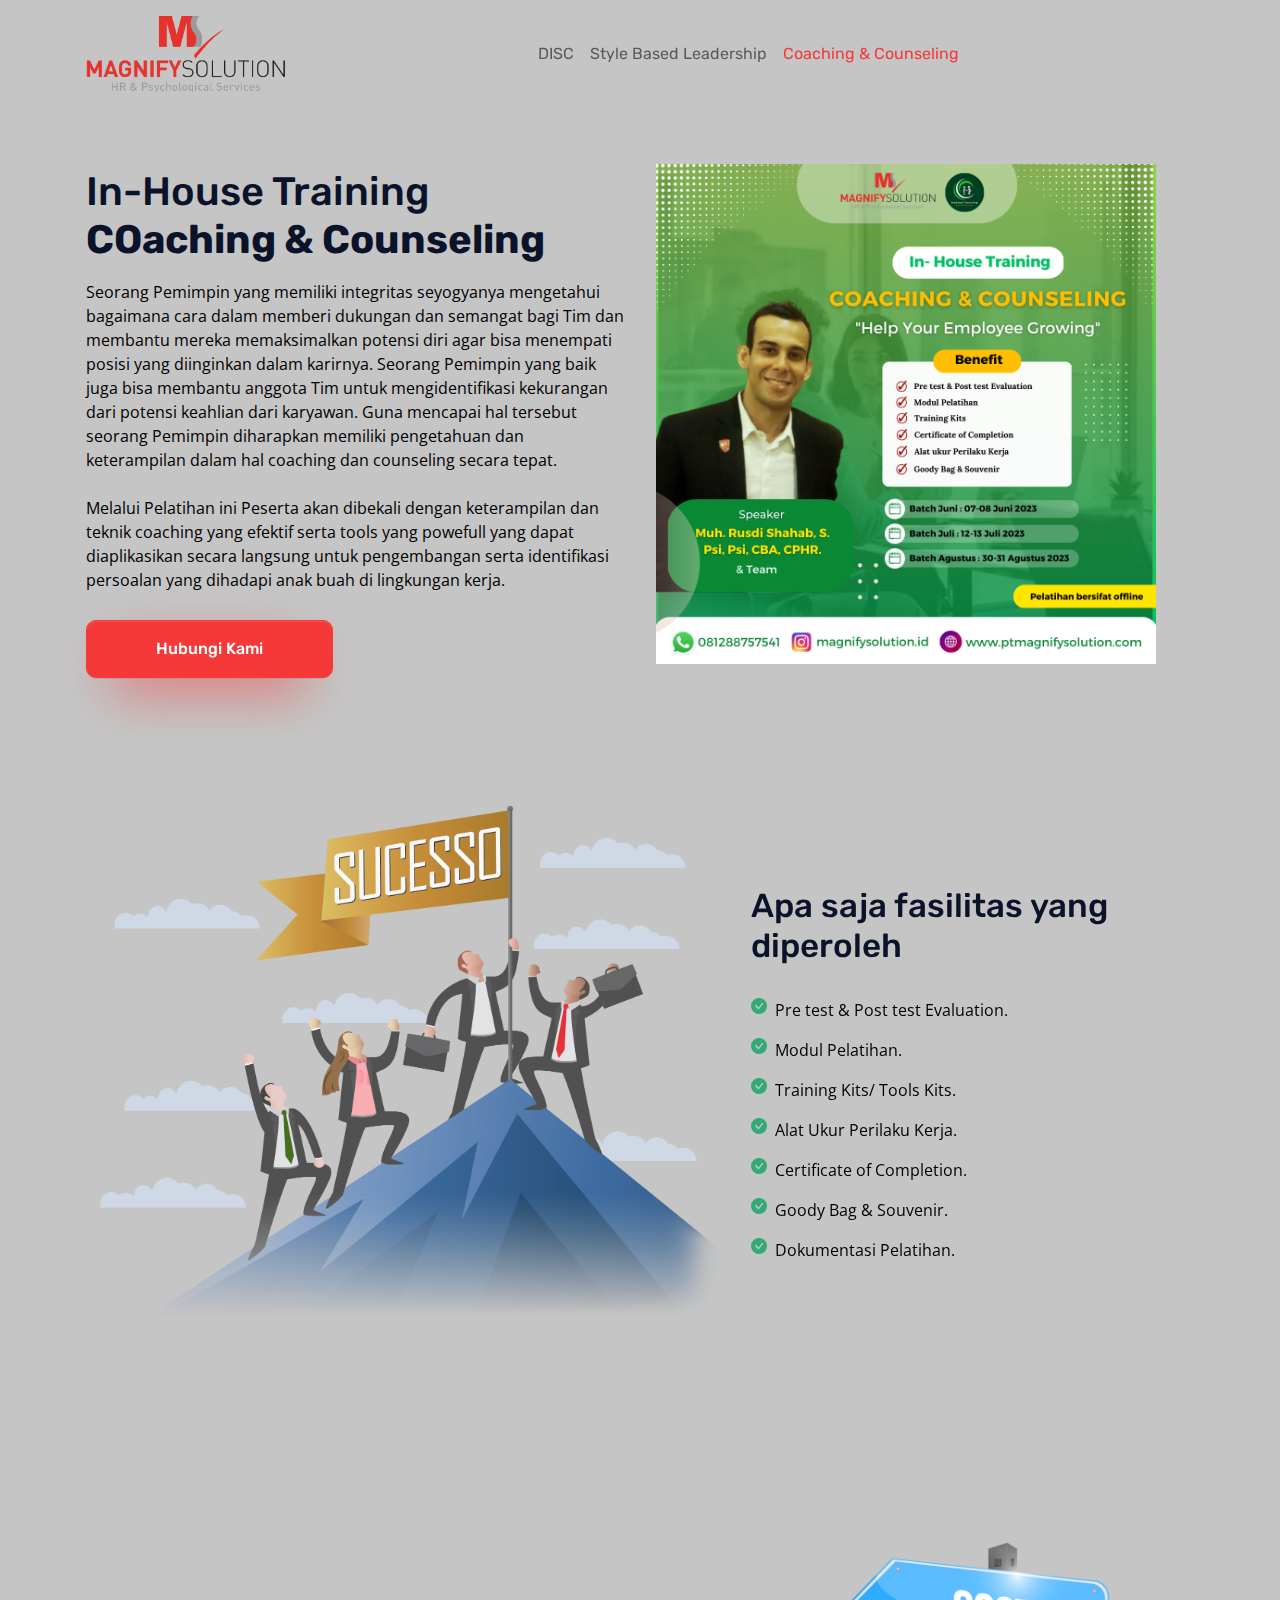
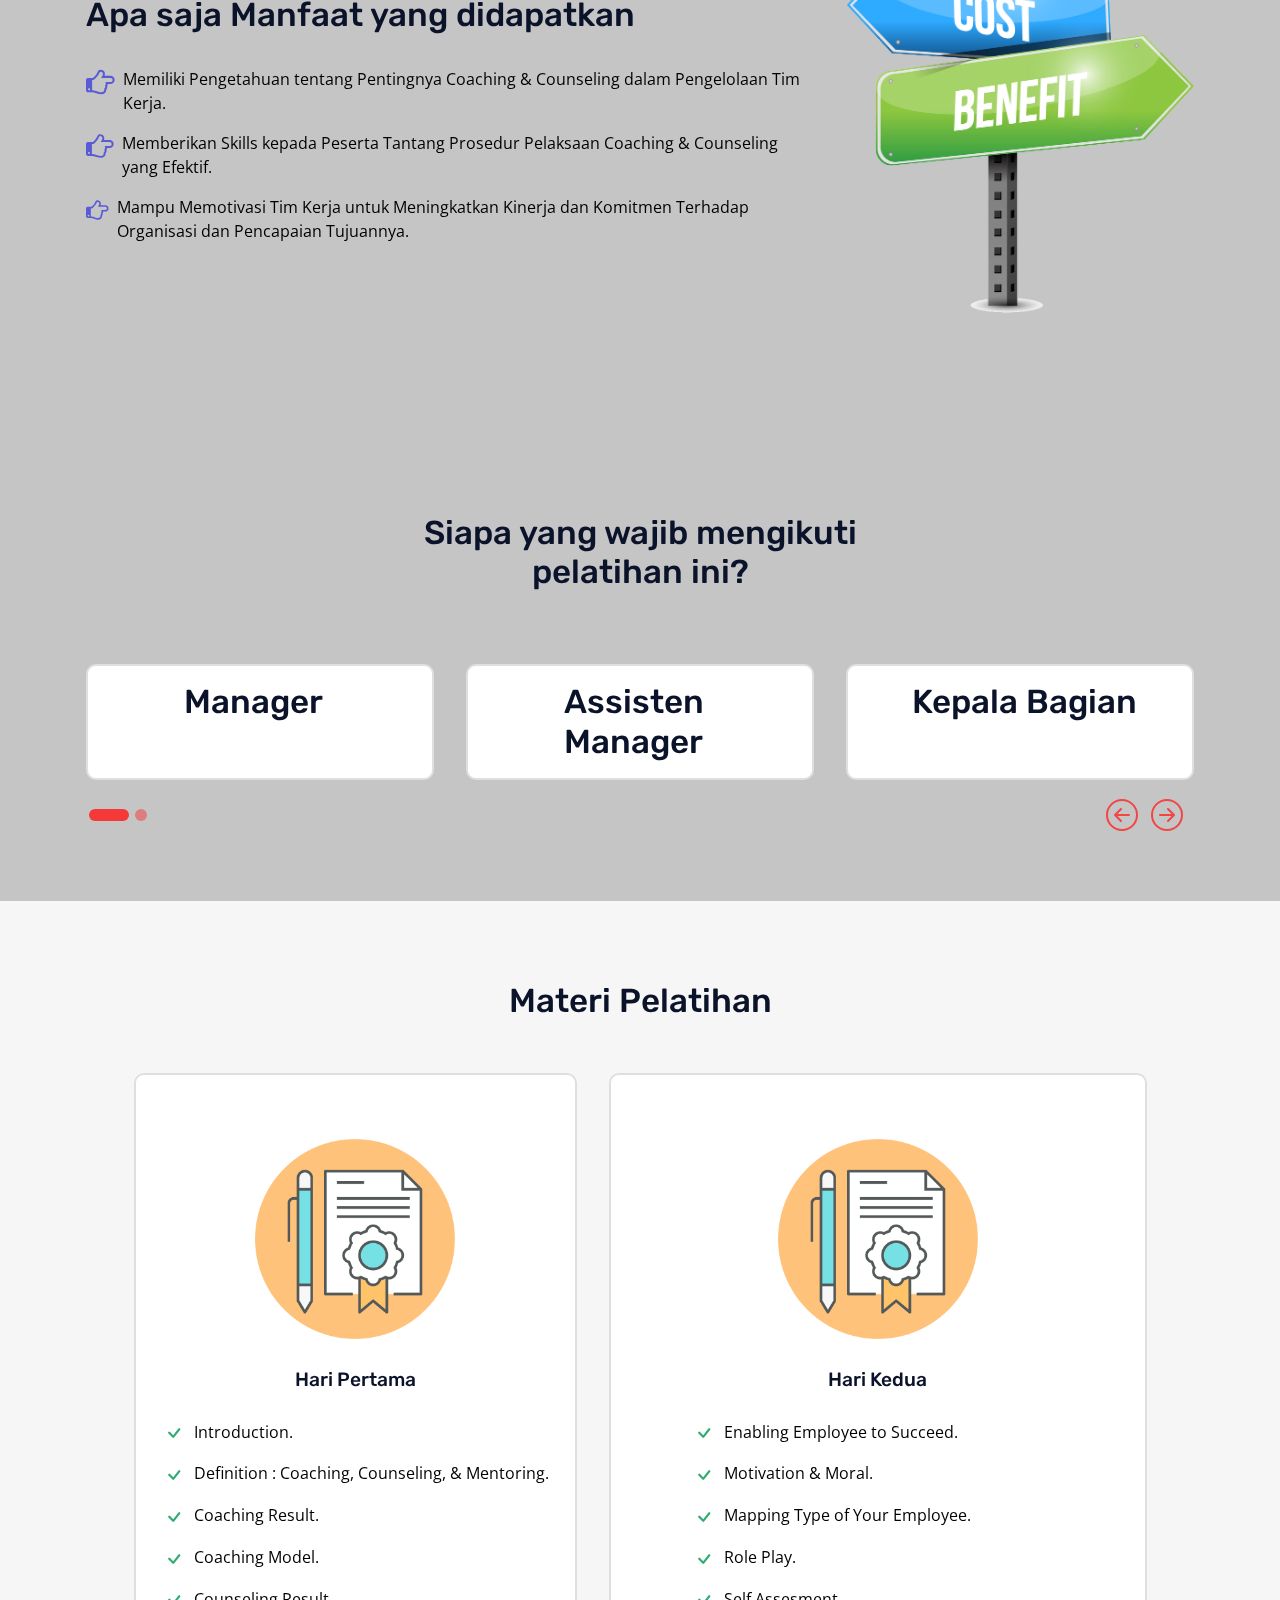
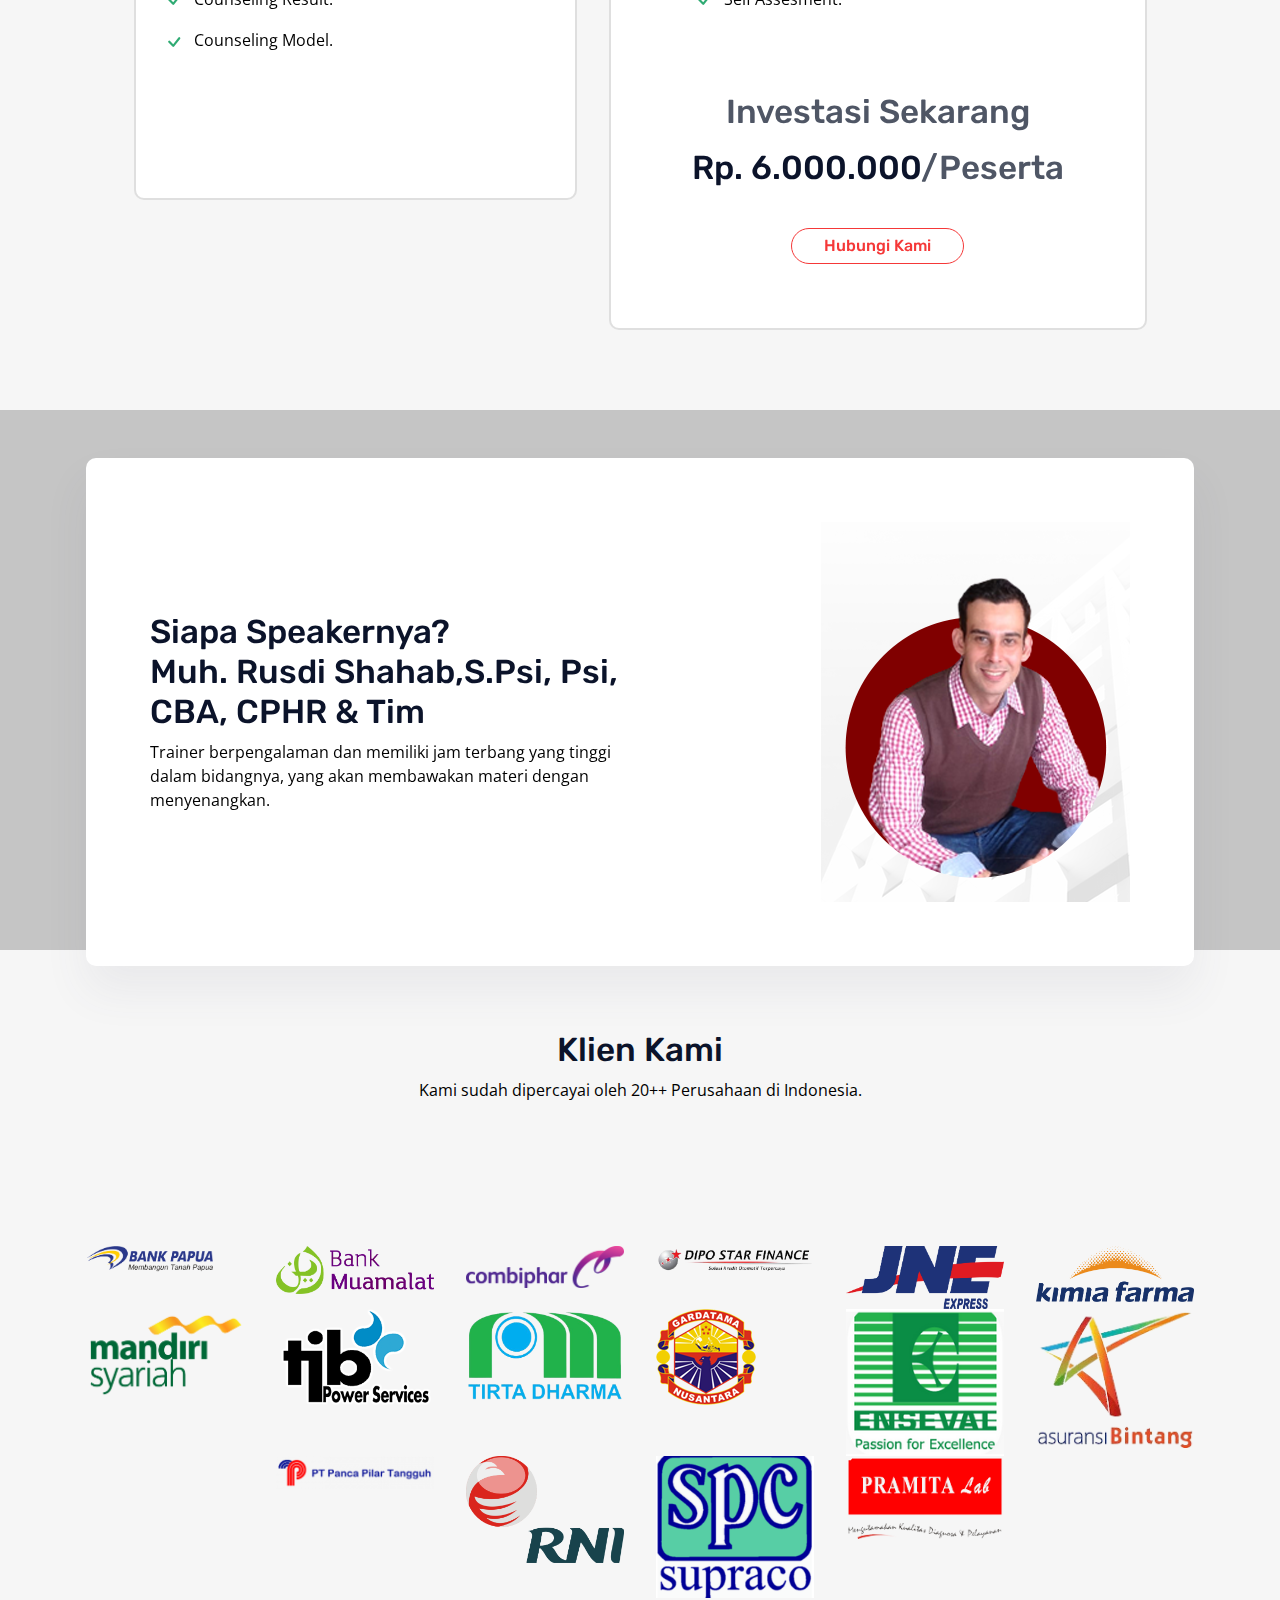
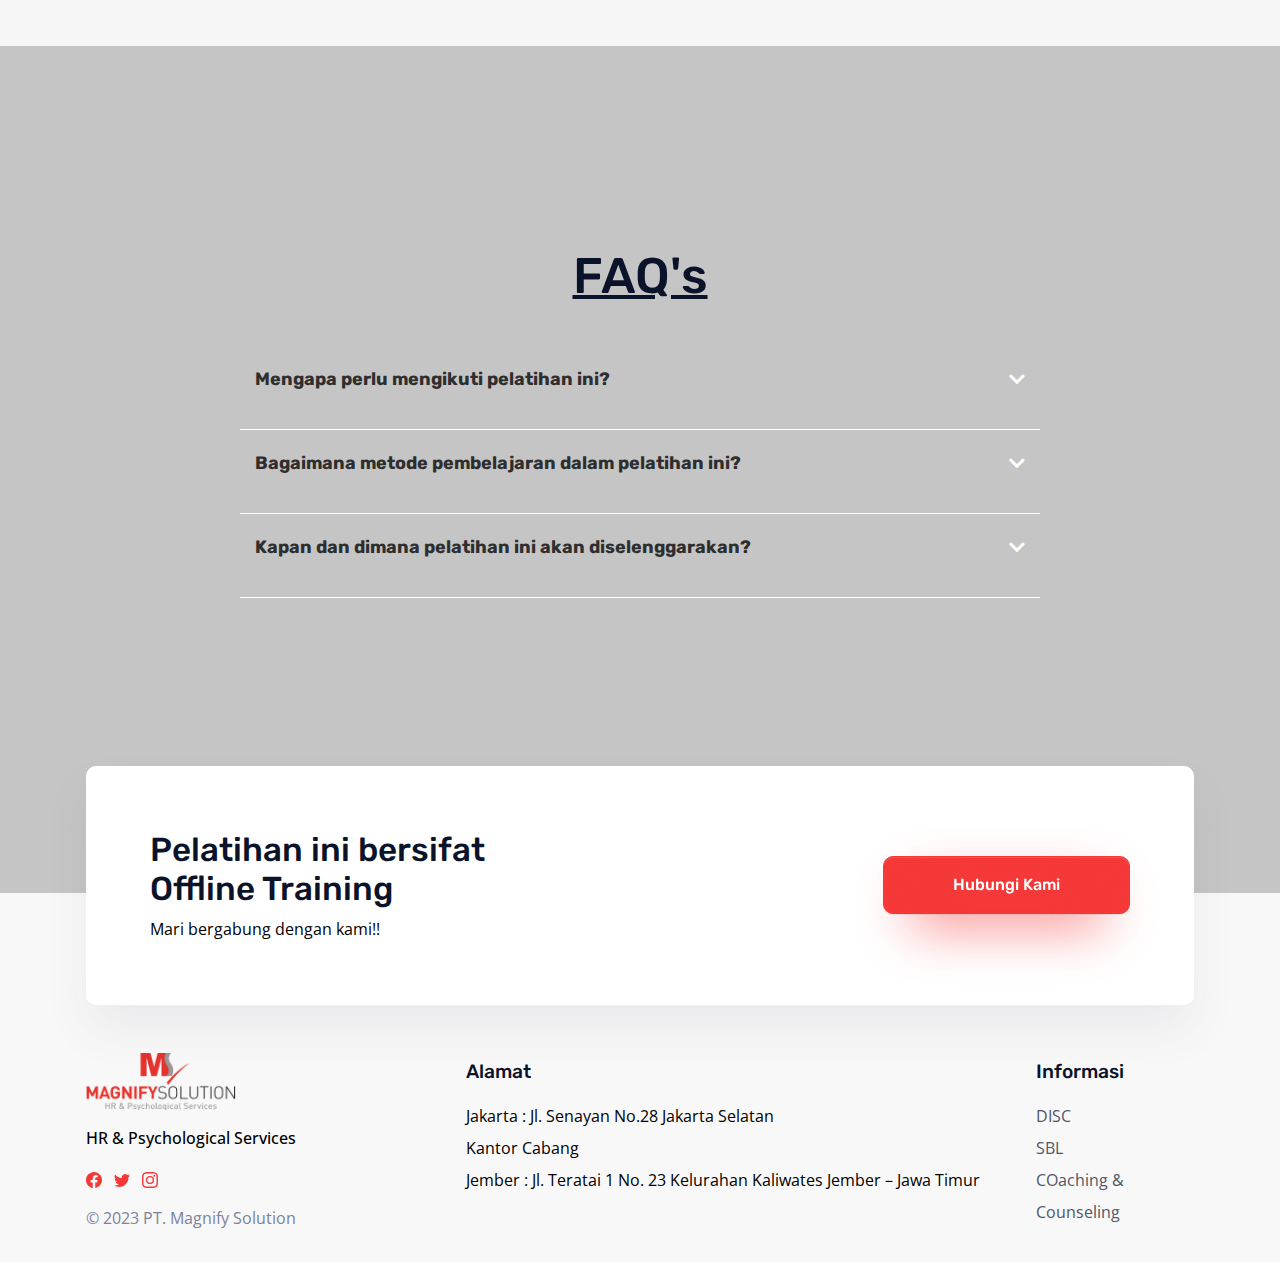
==== commit a6a78dac: "second" ====
--- a/cc.html
+++ b/cc.html
@@ -456,7 +456,7 @@
               <div class="card-body">
                 <div class="row flex-center">
                   <div class="col-12 col-lg-6 text-lg-start">
-                    <h2>Siapa Speakernya? <br />Muh. Didik Shahab,S.Psi, Psi, CBA, CPHR & Tim</h2>
+                    <h2>Siapa Speakernya? <br />Muh. Rusdi Shahab,S.Psi, Psi, CBA, CPHR & Tim</h2>
                     <p class="mb-lg-0">Trainer berpengalaman dan memiliki jam terbang yang tinggi dalam bidangnya, yang akan membawakan materi dengan menyenangkan.</p>
                   </div>
                   <div class="col-12 col-lg-6 text-lg-end"><img class="img-fluid mb-5 mb-md-0" src="assets/img/gallery/Profil PT MAGNIFY SOLUTION.png" alt="" /></div>
